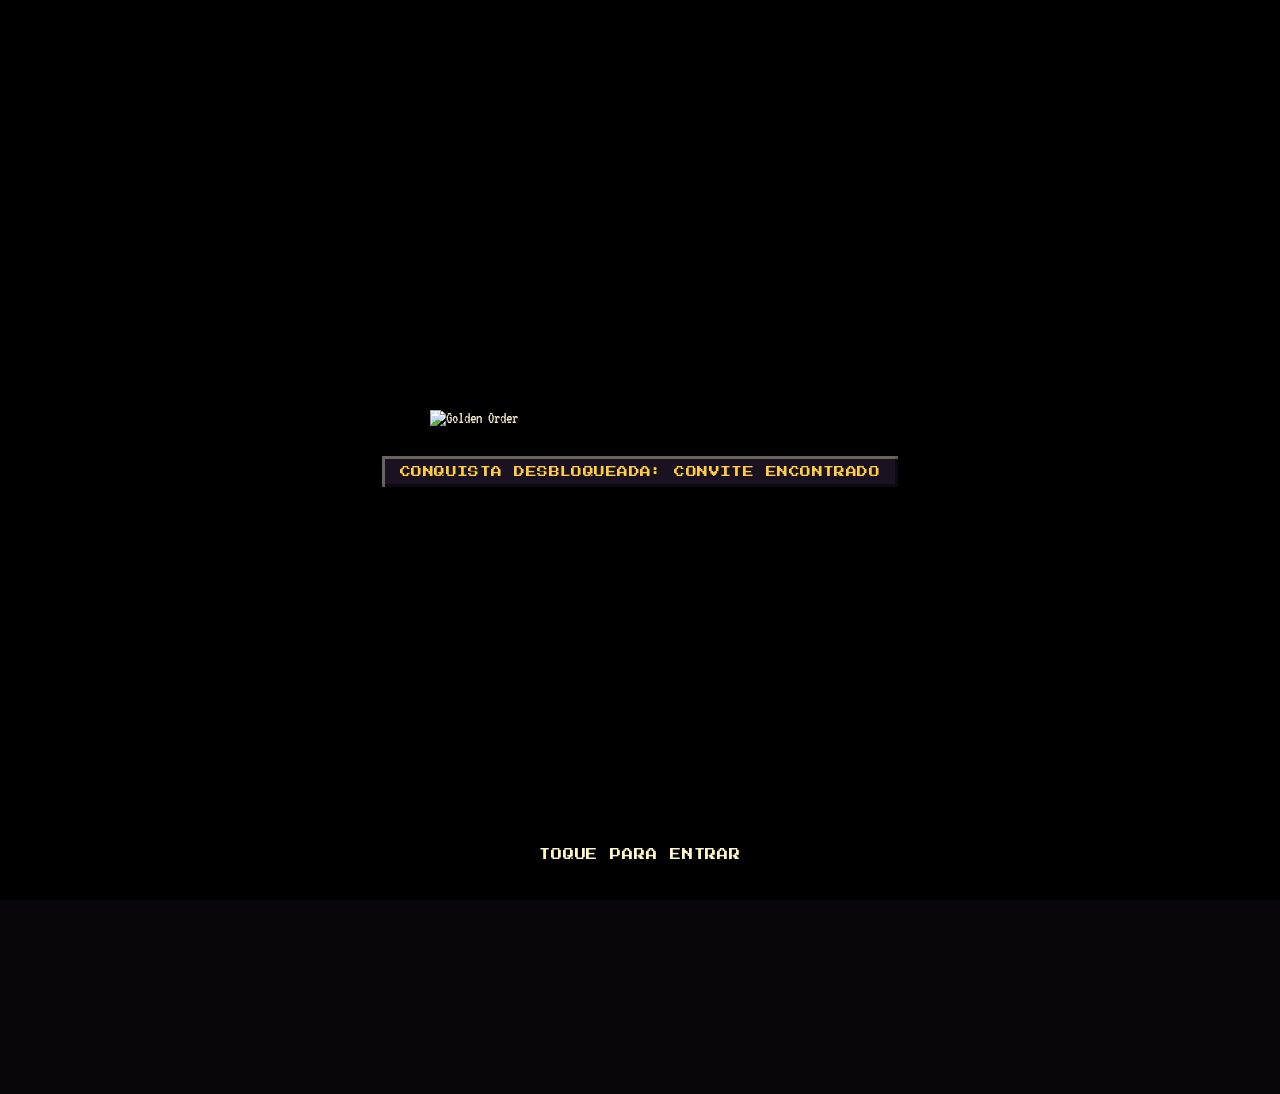
==== index.html @ d1ebb462 "Add files via upload" ====
<!DOCTYPE html>
<html lang="pt-BR">
<head>
<meta charset="UTF-8">
<meta name="viewport" content="width=device-width, initial-scale=1.0">
<title>Golden Order — Convite</title>
<meta name="theme-color" content="#e8a413">

<link rel="icon" type="image/x-icon" href="favicon.ico">
<link rel="icon" type="image/png" sizes="32x32" href="favicon-32x32.png">
<link rel="icon" type="image/png" sizes="16x16" href="favicon-16x16.png">
<link rel="apple-touch-icon" sizes="180x180" href="apple-touch-icon.png">

<!-- ============================================================
     PRÉVIA AO COMPARTILHAR O LINK (Open Graph / Discord / Twitter):
     og:image e og:url PRECISAM ser URLs absolutas (https://...) do
     site já publicado — o Discord busca essas tags direto no seu
     servidor, então a prévia com imagem só funciona depois que o
     site estiver no ar. Troque "SUA_URL_AQUI" pela URL real quando
     publicar (ex.: https://seu-usuario.github.io/golden-order/).
     ============================================================ -->
<meta property="og:type" content="website">
<meta property="og:title" content="Golden Order — Convite Oficial">
<meta property="og:description" content="Um clã de Minecraft. Um convite para poucos.">
<meta property="og:image" content="SUA_URL_AQUI/assets/og-image.png">
<meta property="og:url" content="SUA_URL_AQUI/">
<meta name="twitter:card" content="summary_large_image">
<meta name="twitter:title" content="Golden Order — Convite Oficial">
<meta name="twitter:description" content="Um clã de Minecraft. Um convite para poucos.">
<meta name="twitter:image" content="SUA_URL_AQUI/assets/og-image.png">

<link rel="preconnect" href="https://fonts.googleapis.com">
<link rel="preconnect" href="https://fonts.gstatic.com" crossorigin>
<link href="https://fonts.googleapis.com/css2?family=Press+Start+2P&family=VT323&display=swap" rel="stylesheet">
<link rel="stylesheet" href="style.css">
</head>
<body>

<!-- ============================================================
     LOGO: a logo oficial da Golden Order enviada pelo usuário já
     está embutida abaixo (formato PNG, fundo transparente) como
     base64. Para trocar por uma nova versão, basta substituir o
     conteúdo do atributo src das duas tags <img class="...logo...">
     (uma na tela de entrada #intro, outra no cabeçalho principal).
     ============================================================ -->

<div class="bg-fixed"></div>
<div id="particles"></div>
<div class="vignette"></div>
<div class="scanlines"></div>

<!-- Intro animation -->
<div id="intro" tabindex="0" role="button" aria-label="Toque para entrar">
  <img class="intro-logo" src="assets/logo.png" alt="Golden Order">
  <div class="toast pixel-font">CONQUISTA DESBLOQUEADA: CONVITE ENCONTRADO</div>
  <div class="intro-hint">Toque para entrar</div>
</div>

<main id="main">
  <img class="logo-main" src="assets/logo.png" alt="Golden Order">
  <p class="kicker">Inspirado em Elden Ring, construído em blocos</p>

  <!-- Status do servidor: definido manualmente em script.js (procure
       por SERVER_STATUS) — sem nenhuma consulta externa -->
  <div class="server-status" id="serverStatus">
    <span class="status-dot" id="statusDot"></span>
    <span id="statusText">Servidor online</span>
  </div>

  <div class="rule"><span class="blk"></span><span class="diamond"></span><span class="blk"></span></div>

  <div class="panels">
    <div class="panel">
      <div class="ticket">
        <div class="ticket-top">
          <span class="ticket-label">Convite Oficial</span>
          <span class="ticket-serial">Nº 001-GO</span>
        </div>
        <h2>A GOLDEN ORDER<br>QUER VOCÊ</h2>
        <p class="teaser">Um clã de Minecraft. Um convite para poucos.</p>

        <div class="perf-row">
          <hr class="perf">
        </div>

        <button class="ticket-toggle" id="ticketToggle" aria-expanded="false" aria-controls="ticketExpand">
          <span class="toggle-text">Ver o convite completo</span>
          <span class="chevron">▼</span>
        </button>

        <div class="ticket-expand-wrap" id="ticketExpand">
          <div class="ticket-expand-inner">
            <p>
              Aqui o foco é construir, explorar e jogar em grupo com gente de confiança. Se você
              valoriza comunidade séria tanto quanto um bom estoque de ouro, este é o seu convite.
            </p>
            <div class="ticket-meta">
              <div>ADMITE<b>1 ALIADO(A)</b></div>
              <div>PORTÃO<b>DISCORD</b></div>
              <div>VALIDADE<b>ENQUANTO ATIVO NO GRUPO</b></div>
            </div>
            <div class="req-chips">
              <span class="req-chip">Java ou Bedrock</span>
              <span class="req-chip">13+ anos</span>
              <span class="req-chip">Ativo no Discord</span>
              <span class="req-chip">Respeito sempre</span>
            </div>
          </div>
        </div>
      </div>
    </div>

    <div class="panel">
      <div class="ticket rules-ticket">
        <div class="ticket-top">
          <span class="ticket-label">Regras Oficiais</span>
          <span class="ticket-serial">Nº 002-GO</span>
        </div>
        <h2>ANTES DE ENTRAR</h2>
        <p class="teaser">Poucas regras, mas inegociáveis.</p>

        <div class="perf-row">
          <hr class="perf">
        </div>

        <button class="ticket-toggle" id="rulesToggle" aria-expanded="false" aria-controls="rulesExpand">
          <span class="toggle-text">Ver as regras</span>
          <span class="chevron">▼</span>
        </button>

        <div class="ticket-expand-wrap" id="rulesExpand">
          <div class="ticket-expand-inner">
            <ol class="rules-list">
              <li>Respeito acima de tudo — sem discurso de ódio, assédio ou toxicidade.</li>
              <li>Nada de grief, roubo ou trapaça contra outros membros.</li>
              <li>Avise no Discord se for ficar ausente por um bom tempo.</li>
              <li>Proibido hacks, clientes modificados ou exploits.</li>
              <li>Idade mínima de 13 anos.</li>
              <li>Ajude quem está começando — todo mundo já foi novato.</li>
            </ol>
          </div>
        </div>
      </div>
    </div>
  </div>

  <div class="cta-wrap">
    <a class="cta" id="ctaBtn" href="questionario.html">Quero Entrar na Ordem</a>
    <!-- Troque o href abaixo pelo link de convite real do seu servidor
         do Discord (Configurações do Servidor > Convites) -->
    <a class="cta cta-secondary" href="https://discord.gg/SEU_CONVITE_AQUI" target="_blank" rel="noopener noreferrer">Entrar no Discord</a>
    <span class="cta-note">Um breve formulário decide sua entrada no grupo</span>
  </div>

  <section class="gallery">
    <p class="kicker">Construções da Ordem</p>
    <!-- Cada .gallery-tile é um placeholder. Pra usar uma imagem real,
         troque o conteúdo do botão por <img src="assets/builds/nome.jpg" alt="...">
         e defina data-full="assets/builds/nome.jpg" (usado pelo lightbox). -->
    <div class="gallery-grid" id="galleryGrid">
      <button class="gallery-tile" type="button" data-full="">
        <span>+ Adicionar print</span>
      </button>
      <button class="gallery-tile" type="button" data-full="">
        <span>+ Adicionar print</span>
      </button>
      <button class="gallery-tile" type="button" data-full="">
        <span>+ Adicionar print</span>
      </button>
      <button class="gallery-tile" type="button" data-full="">
        <span>+ Adicionar print</span>
      </button>
      <button class="gallery-tile" type="button" data-full="">
        <span>+ Adicionar print</span>
      </button>
      <button class="gallery-tile" type="button" data-full="">
        <span>+ Adicionar print</span>
      </button>
    </div>
  </section>

  <footer>Golden Order · Comunidade de Minecraft<br>Construída sobre confiança e ouro</footer>
</main>

<!-- Lightbox: usado pra ampliar os prints da galeria -->
<div id="lightbox-overlay" class="lightbox-overlay">
  <div class="lightbox-box">
    <button class="lightbox-close" id="lightboxClose" type="button" aria-label="Fechar">✕</button>
    <div class="lightbox-content" id="lightboxContent"></div>
  </div>
</div>

<script src="script.js"></script>

</body>
</html>
---- style.css ----
:root{
    --gold-1:#fff6c9;
    --gold-2:#ffcf3f;
    --gold-3:#e8a413;
    --gold-4:#a5670b;
    --gold-5:#5c3a06;
    --bg-0:#08060a;
    --bg-1:#100b14;
    --bg-2:#1a1220;
    --ink:#f1e6c8;
    --ink-dim:#8b7f6a;
    --px:4px; /* base pixel unit for bevels/notches */
  }

  *{box-sizing:border-box;}
  html,body{
    margin:0;
    padding:0;
    background:var(--bg-0);
    color:var(--ink);
    font-family:'VT323', monospace;
    overflow-x:hidden;
    width:100%;
    min-height:100%;
    image-rendering:pixelated;
    -webkit-font-smoothing:none;
  }
  img{ image-rendering:pixelated; }

  .pixel-font{ font-family:'Press Start 2P', monospace; }

  /* ---------- background atmosphere ---------- */
  .bg-fixed{
    position:fixed;
    inset:0;
    z-index:0;
    background:
      radial-gradient(ellipse at 50% 10%, rgba(232,164,19,0.14) 0%, rgba(0,0,0,0) 55%),
      radial-gradient(ellipse at 50% 100%, rgba(232,164,19,0.10) 0%, rgba(0,0,0,0) 60%),
      linear-gradient(180deg, var(--bg-0) 0%, var(--bg-1) 45%, var(--bg-0) 100%);
    pointer-events:none;
  }
  .bg-fixed::before{
    content:'';
    position:absolute;
    inset:0;
    background-image:
      linear-gradient(rgba(232,164,19,0.06) 2px, transparent 2px),
      linear-gradient(90deg, rgba(232,164,19,0.06) 2px, transparent 2px);
    background-size:32px 32px;
    mask-image:radial-gradient(ellipse at 50% 35%, black 0%, transparent 75%);
  }
  /* CRT scanlines (no blend-mode: avoids forcing a full-screen
     repaint of every layer beneath it on each animation frame,
     which is what was making the intro feel sluggish) */
  .scanlines{
    position:fixed;
    inset:0;
    z-index:3;
    pointer-events:none;
    background:repeating-linear-gradient(
      180deg,
      rgba(0,0,0,0.22) 0px,
      rgba(0,0,0,0.22) 1px,
      transparent 2px,
      transparent 4px
    );
    opacity:0.35;
  }
  .vignette{
    position:fixed;
    inset:0;
    z-index:1;
    pointer-events:none;
    box-shadow: inset 0 0 20vw rgba(0,0,0,0.9);
  }

  #particles{
    position:fixed;
    inset:0;
    z-index:1;
    pointer-events:none;
    overflow:hidden;
  }
  .ember{
    position:absolute;
    bottom:-5%;
    background:var(--gold-2);
    box-shadow:0 0 0 1px rgba(232,164,19,0.5);
    opacity:0;
    animation-name:rise;
    animation-timing-function:linear; /* was steps(8): made every ember visibly teleport instead of float, which read as lag */
    animation-iteration-count:infinite;
    will-change:transform, opacity;
  }
  @keyframes rise{
    0%{ transform:translateY(0) translateX(0); opacity:0; }
    8%{ opacity:0.95; }
    50%{ transform:translateY(-50vh) translateX(var(--drift,10px)); opacity:0.8;}
    92%{ opacity:0.15; }
    100%{ transform:translateY(-105vh) translateX(calc(var(--drift,10px) * 2)); opacity:0; }
  }

  /* ---------- pixel notch panel shape ---------- */
  .notched{
    clip-path: polygon(
      0 var(--px), var(--px) var(--px), var(--px) 0,
      calc(100% - var(--px)) 0, calc(100% - var(--px)) var(--px), 100% var(--px),
      100% calc(100% - var(--px)), calc(100% - var(--px)) calc(100% - var(--px)), calc(100% - var(--px)) 100%,
      var(--px) 100%, var(--px) calc(100% - var(--px)), 0 calc(100% - var(--px))
    );
  }

  /* ---------- intro overlay ---------- */
  #intro{
    position:fixed;
    inset:0;
    z-index:50;
    display:flex;
    flex-direction:column;
    align-items:center;
    justify-content:center;
    background:#000;
    cursor:pointer;
    /* smooth ease instead of steps(): a stepped fade on a full-screen
       overlay looks like the page freezing then jumping, not a fade */
    transition:opacity 0.35s ease, visibility 0.35s ease;
  }
  #intro.hide{
    opacity:0;
    visibility:hidden;
    pointer-events:none;
  }
  #intro .intro-logo{
    width:min(78vw, 420px);
    opacity:0;
    animation:pixelPop 0.55s steps(5,end) forwards;
    animation-delay:0.1s;
    filter:drop-shadow(0 0 0 #000) drop-shadow(4px 4px 0 rgba(0,0,0,0.6));
  }
  @keyframes pixelPop{
    0%{ opacity:0; transform:scale(0.3); filter:brightness(3) contrast(1.5); }
    50%{ opacity:1; transform:scale(1.12); filter:brightness(1.6); }
    75%{ transform:scale(0.94); }
    100%{ opacity:1; transform:scale(1); filter:brightness(1); }
  }

  .toast{
    margin-top:26px;
    padding:10px 18px;
    background:var(--bg-2);
    border:var(--px) solid #000;
    box-shadow:
      inset 3px 3px 0 0 rgba(255,246,201,0.35),
      inset -3px -3px 0 0 rgba(0,0,0,0.5);
    font-size:0.68rem;
    letter-spacing:0.04em;
    color:var(--gold-2);
    opacity:0;
    transform:translateY(-16px);
    animation:toastIn 0.3s ease forwards;
    animation-delay:0.7s;
  }
  @keyframes toastIn{
    to{ opacity:1; transform:translateY(0); }
  }

  .intro-hint{
    position:absolute;
    bottom:40px;
    font-family:'Press Start 2P', monospace;
    font-size:0.7rem;
    letter-spacing:0.08em;
    color:var(--gold-1);
    text-transform:uppercase;
    opacity:0;
    animation:blinkHint 1s steps(1) infinite, hintAppear 0.1s linear forwards;
    animation-delay:1.15s, 1.15s;
  }
  @keyframes hintAppear{ to{ opacity:1; } }
  @keyframes blinkHint{
    0%,100%{ visibility:visible; }
    50%{ visibility:hidden; }
  }

  /* ---------- main content ---------- */
  #main{
    position:relative;
    z-index:2;
    min-height:100vh;
    display:flex;
    flex-direction:column;
    align-items:center;
    justify-content:center;
    padding:8vh 5vw 10vh;
    text-align:center;
    opacity:0;
  }
  #main.reveal{
    animation:fadeUp 0.45s ease forwards;
  }
  @keyframes fadeUp{ to{ opacity:1; } }

  .logo-main{
    width:min(88vw, 460px);
    margin-bottom:8px;
    animation:float 3s ease-in-out infinite;
    filter:drop-shadow(0 6px 0 rgba(0,0,0,0.5));
  }
  @keyframes float{
    0%,100%{ transform:translateY(0); }
    50%{ transform:translateY(-8px); }
  }

  .kicker{
    font-family:'Press Start 2P', monospace;
    font-size:0.6rem;
    letter-spacing:0.25em;
    text-transform:uppercase;
    color:var(--gold-3);
    margin:6px 0 28px;
  }

  .rule{
    display:flex;
    align-items:center;
    gap:10px;
    margin:0 0 30px;
    width:min(320px, 70vw);
  }
  .rule .blk{
    flex:1;
    height:4px;
    background:repeating-linear-gradient(90deg, var(--gold-4) 0 6px, transparent 6px 10px);
  }
  .rule .diamond{
    width:10px; height:10px;
    background:var(--gold-2);
    transform:rotate(45deg);
    box-shadow:0 0 0 2px #000;
  }

  /* ---------- golden ticket / quest panel ---------- */
  .ticket{
    position:relative;
    width:min(480px, 92vw);
    background:var(--bg-2);
    border:var(--px) solid #000;
    padding:30px 26px 24px;
    text-align:left;
    box-shadow:
      inset 4px 4px 0 0 rgba(255,246,201,0.18),
      inset -4px -4px 0 0 rgba(0,0,0,0.55),
      8px 8px 0 0 rgba(0,0,0,0.7);
  }

  .ticket-top{
    display:flex;
    align-items:center;
    justify-content:space-between;
    margin-bottom:14px;
    flex-wrap:wrap;
    gap:8px;
  }
  .ticket-label{
    font-family:'Press Start 2P', monospace;
    font-size:0.55rem;
    letter-spacing:0.08em;
    text-transform:uppercase;
    color:var(--gold-2);
    background:var(--gold-5);
    padding:5px 8px;
    border:2px solid #000;
  }
  .ticket-serial{
    font-family:'Press Start 2P', monospace;
    font-size:0.5rem;
    letter-spacing:0.05em;
    color:var(--ink-dim);
  }

  .ticket h2{
    font-family:'Press Start 2P', monospace;
    font-size:0.95rem;
    line-height:1.6;
    letter-spacing:0.02em;
    color:var(--gold-1);
    margin:0 0 12px;
  }

  .ticket p{
    font-size:1.4rem;
    line-height:1.45;
    color:var(--ink);
    margin:0 0 18px;
  }

  .teaser{
    margin:0 !important;
    color:var(--gold-3) !important;
    font-style:italic;
  }

  /* perforated seam with punch-hole notches, like a real ticket stub */
  .perf-row{
    position:relative;
    margin:20px -26px;
    padding:0 26px;
  }
  .perf-row::before, .perf-row::after{
    content:'';
    position:absolute;
    top:50%;
    width:22px;
    height:22px;
    border-radius:50%;
    background:var(--bg-0);
    box-shadow:0 0 0 3px #000, 0 0 0 4px var(--gold-4) inset;
    transform:translateY(-50%);
  }
  .perf-row::before{ left:-11px; }
  .perf-row::after{ right:-11px; }
  .perf{
    border:none;
    border-top:3px dashed var(--gold-4);
    margin:0;
    opacity:0.6;
  }

  /* expand/collapse toggle ("pull tab") */
  .ticket-toggle{
    display:flex;
    align-items:center;
    justify-content:center;
    gap:10px;
    width:100%;
    padding:11px 10px;
    background:var(--bg-1);
    border:3px solid #000;
    color:var(--gold-2);
    font-family:'Press Start 2P', monospace;
    font-size:0.55rem;
    letter-spacing:0.04em;
    text-transform:uppercase;
    cursor:pointer;
    box-shadow:
      inset 2px 2px 0 0 rgba(255,246,201,0.15),
      inset -2px -2px 0 0 rgba(0,0,0,0.5);
    transition:color 0.15s ease, background 0.15s ease;
  }
  .ticket-toggle:hover{ color:var(--gold-1); background:#211830; }
  .ticket-toggle .chevron{
    display:inline-block;
    transition:transform 0.25s ease;
  }
  .ticket-toggle[aria-expanded="true"] .chevron{ transform:rotate(180deg); }

  /* smooth height animation without JS measuring (grid-rows trick) */
  .ticket-expand-wrap{
    display:grid;
    grid-template-rows:0fr;
    transition:grid-template-rows 0.4s ease;
  }
  .ticket-expand-wrap.open{ grid-template-rows:1fr; }
  .ticket-expand-inner{
    overflow:hidden;
    min-height:0;
  }
  .ticket-expand-inner > p{
    margin:20px 0 18px;
  }

  .ticket-meta{
    display:flex;
    justify-content:space-between;
    gap:12px;
    flex-wrap:wrap;
    font-family:'Press Start 2P', monospace;
    font-size:0.5rem;
    letter-spacing:0.03em;
    text-transform:uppercase;
    color:var(--ink-dim);
  }
  .ticket-meta b{
    display:block;
    color:var(--gold-2);
    font-size:0.6rem;
    letter-spacing:0.02em;
    margin-top:6px;
    line-height:1.5;
  }

  /* ---------- CTA ---------- */
  .cta-wrap{
    margin-top:36px;
    display:flex;
    flex-direction:column;
    align-items:center;
    gap:16px;
  }

  .cta{
    display:inline-block;
    font-family:'Press Start 2P', monospace;
    font-size:0.75rem;
    letter-spacing:0.03em;
    text-transform:uppercase;
    text-decoration:none;
    color:#241704;
    background:linear-gradient(180deg, var(--gold-1) 0%, var(--gold-2) 45%, var(--gold-3) 100%);
    border:4px solid #000;
    padding:16px 30px;
    cursor:pointer;
    position:relative;
    box-shadow:
      inset 3px 3px 0 0 rgba(255,255,255,0.55),
      inset -4px -4px 0 0 rgba(0,0,0,0.35),
      6px 6px 0 0 rgba(0,0,0,0.7);
    transition:transform 0.08s steps(1), box-shadow 0.08s steps(1);
  }
  .cta:hover{
    transform:translate(2px,2px);
    box-shadow:
      inset -3px -3px 0 0 rgba(255,255,255,0.35),
      inset 4px 4px 0 0 rgba(0,0,0,0.35),
      4px 4px 0 0 rgba(0,0,0,0.7);
  }
  .cta:active{
    transform:translate(6px,6px);
    box-shadow:
      inset -3px -3px 0 0 rgba(255,255,255,0.35),
      inset 4px 4px 0 0 rgba(0,0,0,0.45),
      0 0 0 0 rgba(0,0,0,0.7);
  }

  .cta-note{
    font-size:1.1rem;
    color:var(--ink-dim);
    letter-spacing:0.02em;
  }

  footer{
    margin-top:52px;
    font-family:'Press Start 2P', monospace;
    font-size:0.5rem;
    letter-spacing:0.06em;
    text-transform:uppercase;
    color:var(--gold-5);
    line-height:1.8;
  }

  /* ---------- modal (placeholder for future questionnaire) ---------- */
  #modal-overlay{
    position:fixed;
    inset:0;
    z-index:100;
    background:rgba(5,4,3,0.85);
    display:flex;
    align-items:center;
    justify-content:center;
    opacity:0;
    pointer-events:none;
    transition:opacity 0.2s ease;
    padding:24px;
  }
  #modal-overlay.show{ opacity:1; pointer-events:auto; }
  .modal-box{
    width:min(420px, 100%);
    background:var(--bg-2);
    border:4px solid #000;
    box-shadow:
      inset 4px 4px 0 0 rgba(255,246,201,0.18),
      inset -4px -4px 0 0 rgba(0,0,0,0.55),
      8px 8px 0 0 rgba(0,0,0,0.7);
    padding:30px 26px;
    text-align:center;
    transform:translateY(10px);
    transition:transform 0.2s ease;
  }
  #modal-overlay.show .modal-box{ transform:translateY(0); }
  .modal-box h3{
    font-family:'Press Start 2P', monospace;
    color:var(--gold-2);
    letter-spacing:0.02em;
    margin:0 0 16px;
    font-size:0.85rem;
    line-height:1.7;
  }
  .modal-box p{
    font-size:1.3rem;
    color:var(--ink);
    line-height:1.5;
    margin:0 0 22px;
  }
  .modal-box button{
    font-family:'Press Start 2P', monospace;
    font-size:0.6rem;
    letter-spacing:0.04em;
    text-transform:uppercase;
    color:var(--gold-2);
    background:var(--bg-1);
    border:3px solid #000;
    padding:10px 20px;
    cursor:pointer;
    box-shadow:
      inset 2px 2px 0 0 rgba(255,246,201,0.2),
      inset -2px -2px 0 0 rgba(0,0,0,0.5);
  }
  .modal-box button:hover{
    color:var(--gold-1);
  }

  /* ---------- requirement chips ---------- */
  .req-chips{
    display:flex;
    flex-wrap:wrap;
    gap:8px;
    margin-top:16px;
  }
  .req-chip{
    font-family:'Press Start 2P', monospace;
    font-size:0.46rem;
    letter-spacing:0.03em;
    text-transform:uppercase;
    color:var(--ink-dim);
    background:var(--bg-1);
    border:2px solid var(--gold-5);
    padding:6px 8px;
    line-height:1.4;
  }

  /* ---------- secondary CTA (Discord) ---------- */
  .cta-secondary{
    background:var(--bg-1);
    color:var(--gold-2);
    box-shadow:
      inset 2px 2px 0 0 rgba(255,246,201,0.12),
      inset -2px -2px 0 0 rgba(0,0,0,0.5),
      6px 6px 0 0 rgba(0,0,0,0.7);
  }
  .cta-secondary:hover{ color:var(--gold-1); }

  /* ---------- server status pill ---------- */
  .server-status{
    display:inline-flex;
    align-items:center;
    gap:9px;
    margin:2px 0 22px;
    padding:8px 14px;
    background:var(--bg-1);
    border:2px solid var(--gold-5);
    font-size:1rem;
    color:var(--ink-dim);
  }
  .status-dot{
    width:10px;
    height:10px;
    border-radius:50%;
    background:var(--ink-dim);
    box-shadow:0 0 0 2px #000;
    flex-shrink:0;
  }
  .status-dot.online{
    background:#5ee06c;
    box-shadow:0 0 0 2px #000, 0 0 8px 1px rgba(94,224,108,0.7);
    animation:statusPulse 1.6s ease-in-out infinite;
  }
  .status-dot.offline{
    background:#e8746c;
    box-shadow:0 0 0 2px #000, 0 0 6px 1px rgba(232,116,108,0.5);
  }
  @keyframes statusPulse{
    0%,100%{ opacity:1; }
    50%{ opacity:0.45; }
  }

  /* ---------- two-column layout (invite + rules side by side on
     wide screens, so the extra horizontal space actually gets used
     instead of leaving big empty margins on either side) ---------- */
  .panels{
    display:flex;
    flex-direction:column;
    align-items:center;
    gap:26px;
    width:100%;
    max-width:1100px;
  }
  .panel{
    width:100%;
    display:flex;
    flex-direction:column;
    align-items:center;
  }
  .panel .ticket{ width:100%; max-width:520px; }
  @media (min-width:900px){
    .panels{
      flex-direction:row;
      align-items:flex-start;
      justify-content:center;
      gap:36px;
    }
    .panel{ flex:1 1 0; }
  }

  /* ---------- rules list ---------- */
  .rules-list{
    margin:20px 0 0;
    padding-left:1.4em;
    color:var(--ink);
    font-size:1.25rem;
    line-height:1.6;
  }
  .rules-list li{ margin-bottom:10px; }
  .rules-list li::marker{
    color:var(--gold-3);
    font-family:'Press Start 2P', monospace;
    font-size:0.7rem;
  }

  /* ---------- build gallery ---------- */
  .gallery{
    width:min(1100px, 94vw);
    margin-top:48px;
    text-align:center;
  }
  .gallery-grid{
    display:grid;
    /* auto-fill em vez de um número fixo de colunas: em telas largas
       encaixa mais ladrilhos por linha automaticamente, sem precisar
       de mais breakpoints manuais */
    grid-template-columns:repeat(auto-fill, minmax(150px, 1fr));
    gap:14px;
    margin-top:8px;
  }
  .gallery-tile{
    aspect-ratio:4/3;
    background:var(--bg-1);
    border:3px dashed var(--gold-5);
    color:var(--ink-dim);
    font-family:'Press Start 2P', monospace;
    font-size:0.5rem;
    letter-spacing:0.02em;
    text-transform:uppercase;
    display:flex;
    align-items:center;
    justify-content:center;
    text-align:center;
    padding:10px;
    cursor:pointer;
    transition:border-color 0.15s ease, color 0.15s ease;
  }
  .gallery-tile:hover{
    border-color:var(--gold-3);
    color:var(--gold-2);
  }
  .gallery-tile img{
    width:100%;
    height:100%;
    object-fit:cover;
    display:block;
  }

  /* ---------- lightbox ---------- */
  .lightbox-overlay{
    position:fixed;
    inset:0;
    z-index:100;
    background:rgba(5,4,3,0.9);
    display:flex;
    align-items:center;
    justify-content:center;
    opacity:0;
    pointer-events:none;
    transition:opacity 0.2s ease;
    padding:24px;
  }
  .lightbox-overlay.show{ opacity:1; pointer-events:auto; }
  .lightbox-box{
    position:relative;
    max-width:min(900px, 94vw);
    max-height:88vh;
  }
  .lightbox-content img{
    display:block;
    max-width:100%;
    max-height:88vh;
    object-fit:contain;
    border:4px solid #000;
    box-shadow:8px 8px 0 0 rgba(0,0,0,0.7);
  }
  .lightbox-placeholder{
    width:min(560px, 90vw);
    aspect-ratio:4/3;
    background:var(--bg-2);
    border:3px dashed var(--gold-5);
    color:var(--ink-dim);
    font-size:1.1rem;
    display:flex;
    align-items:center;
    justify-content:center;
    text-align:center;
    padding:24px;
  }
  .lightbox-close{
    position:absolute;
    top:-16px;
    right:-16px;
    width:34px;
    height:34px;
    background:var(--gold-2);
    color:#241704;
    border:3px solid #000;
    font-family:'Press Start 2P', monospace;
    font-size:0.65rem;
    cursor:pointer;
    box-shadow:3px 3px 0 0 rgba(0,0,0,0.7);
  }

  @media (max-width:480px){
    .ticket{ padding:24px 18px 20px; }
    .ticket-meta{ flex-direction:column; gap:12px; }
    .cta{ font-size:0.65rem; padding:14px 20px; }
    /* .gallery-grid não precisa de override aqui: o auto-fill já
       encolhe pra 2 colunas sozinho em telas estreitas */
  }

  /* ---------- prefers-reduced-motion ---------- */
  @media (prefers-reduced-motion: reduce){
    #particles{ display:none; }
    .logo-main{ animation:none; }
    .status-dot.online{ animation:none; }
    #intro .intro-logo{ animation:none; opacity:1; transform:none; filter:none; }
    .toast{ animation:none; opacity:1; transform:none; }
    .intro-hint{ animation:none; opacity:1; }
    *, *::before, *::after{
      animation-duration:0.01ms !important;
      animation-iteration-count:1 !important;
      transition-duration:0.01ms !important;
      scroll-behavior:auto !important;
    }
  }
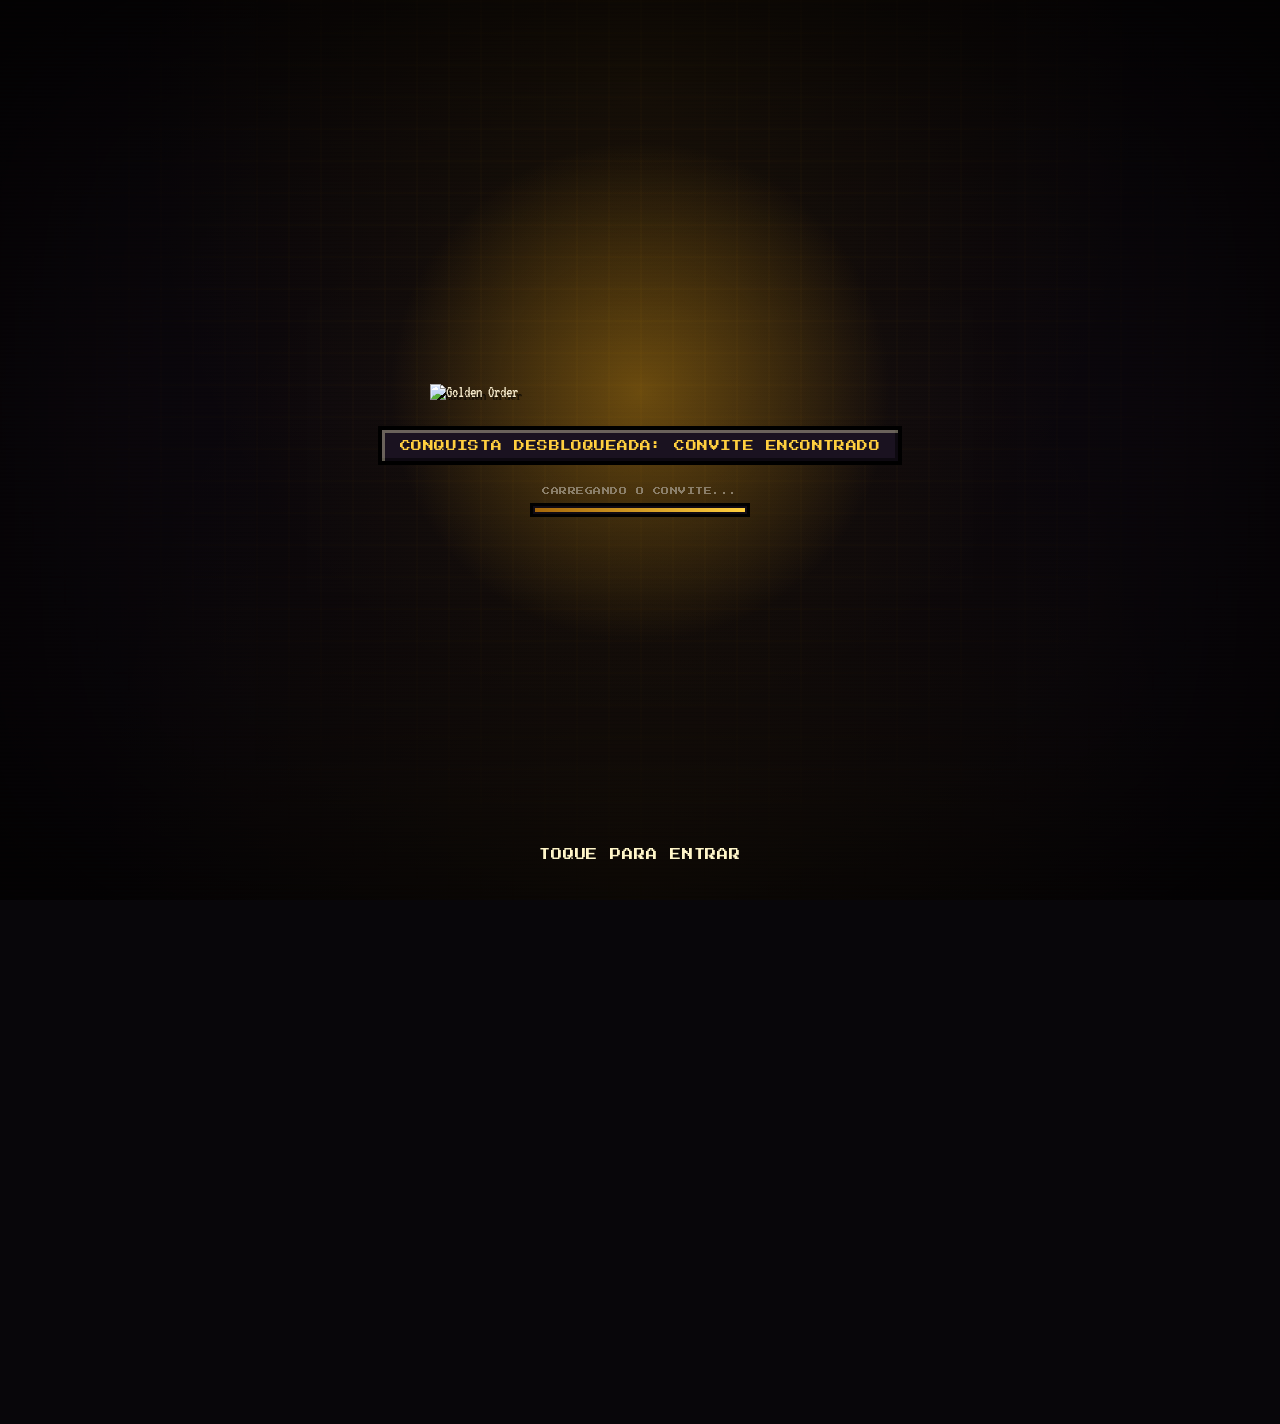
==== commit b1dbb089: "Add files via upload" ====
--- a/index.html
+++ b/index.html
@@ -4,6 +4,7 @@
 <meta charset="UTF-8">
 <meta name="viewport" content="width=device-width, initial-scale=1.0">
 <title>Golden Order — Convite</title>
+<meta name="description" content="A Golden Order é um clã de Minecraft inspirado em Elden Ring. Um convite exclusivo, para poucos escolhidos a dedo.">
 <meta name="theme-color" content="#e8a413">
 
 <link rel="icon" type="image/x-icon" href="favicon.ico">
@@ -51,8 +52,19 @@
 
 <!-- Intro animation -->
 <div id="intro" tabindex="0" role="button" aria-label="Toque para entrar">
-  <img class="intro-logo" src="assets/logo.png" alt="Golden Order">
+  <div class="intro-logo-wrap">
+    <div class="intro-glow"></div>
+    <img class="intro-logo" src="assets/logo.png" alt="Golden Order">
+  </div>
   <div class="toast pixel-font">CONQUISTA DESBLOQUEADA: CONVITE ENCONTRADO</div>
+
+  <div class="intro-loading" aria-hidden="true">
+    <span class="intro-loading-label">Carregando o convite...</span>
+    <div class="intro-loading-track">
+      <div class="intro-loading-bar"></div>
+    </div>
+  </div>
+
   <div class="intro-hint">Toque para entrar</div>
 </div>
 
@@ -72,10 +84,14 @@
   <div class="panels">
     <div class="panel">
       <div class="ticket">
+        <span class="wax-seal" id="inviteSeal" aria-hidden="true">G</span>
         <div class="ticket-top">
           <span class="ticket-label">Convite Oficial</span>
           <span class="ticket-serial">Nº 001-GO</span>
         </div>
+        <!-- Personalização: abra o link com ?para=Nome (ex.: index.html?para=Fulano)
+             pra mostrar o nome de quem recebeu o convite aqui embaixo -->
+        <p class="ticket-recipient" id="ticketRecipient" hidden></p>
         <h2>A GOLDEN ORDER<br>QUER VOCÊ</h2>
         <p class="teaser">Um clã de Minecraft. Um convite para poucos.</p>
 
@@ -112,6 +128,7 @@
 
     <div class="panel">
       <div class="ticket rules-ticket">
+        <span class="wax-seal" id="rulesSeal" aria-hidden="true">G</span>
         <div class="ticket-top">
           <span class="ticket-label">Regras Oficiais</span>
           <span class="ticket-serial">Nº 002-GO</span>
@@ -144,51 +161,57 @@
     </div>
   </div>
 
-  <div class="cta-wrap">
+  <div class="cta-wrap scroll-reveal">
     <a class="cta" id="ctaBtn" href="questionario.html">Quero Entrar na Ordem</a>
     <!-- Troque o href abaixo pelo link de convite real do seu servidor
          do Discord (Configurações do Servidor > Convites) -->
     <a class="cta cta-secondary" href="https://discord.gg/SEU_CONVITE_AQUI" target="_blank" rel="noopener noreferrer">Entrar no Discord</a>
-    <span class="cta-note">Um breve formulário decide sua entrada no grupo</span>
-  </div>
-
-  <section class="gallery">
-    <p class="kicker">Construções da Ordem</p>
-    <!-- Cada .gallery-tile é um placeholder. Pra usar uma imagem real,
-         troque o conteúdo do botão por <img src="assets/builds/nome.jpg" alt="...">
-         e defina data-full="assets/builds/nome.jpg" (usado pelo lightbox). -->
-    <div class="gallery-grid" id="galleryGrid">
-      <button class="gallery-tile" type="button" data-full="">
-        <span>+ Adicionar print</span>
-      </button>
-      <button class="gallery-tile" type="button" data-full="">
-        <span>+ Adicionar print</span>
-      </button>
-      <button class="gallery-tile" type="button" data-full="">
-        <span>+ Adicionar print</span>
-      </button>
-      <button class="gallery-tile" type="button" data-full="">
-        <span>+ Adicionar print</span>
-      </button>
-      <button class="gallery-tile" type="button" data-full="">
-        <span>+ Adicionar print</span>
-      </button>
-      <button class="gallery-tile" type="button" data-full="">
-        <span>+ Adicionar print</span>
-      </button>
+    <span class="cta-note">Responda ao convite abaixo para confirmar sua entrada</span>
+  </div>
+
+  <div class="rule"><span class="blk"></span><span class="diamond"></span><span class="blk"></span></div>
+
+  <!-- Quem Somos: troque nome/cargo/avatar pelos dados reais dos
+       fundadores e staff do clã. O avatar hoje é só a inicial do nome;
+       pra usar uma foto/skin, troque o <span> por <img class="team-avatar" src="..."> -->
+  <section class="team scroll-reveal">
+    <p class="kicker">Quem Somos</p>
+    <div class="team-grid">
+      <div class="team-card">
+        <span class="team-avatar">F</span>
+        <p class="team-name">Nome do Fundador</p>
+        <p class="team-role">Fundador</p>
+      </div>
+      <div class="team-card">
+        <span class="team-avatar">C</span>
+        <p class="team-name">Nome do Co-fundador</p>
+        <p class="team-role">Co-fundador</p>
+      </div>
+      <div class="team-card">
+        <span class="team-avatar">M</span>
+        <p class="team-name">Nome do Moderador</p>
+        <p class="team-role">Moderador</p>
+      </div>
     </div>
   </section>
+
+  <!-- Árvore de membros: página separada (membros.html) com todo mundo
+       do clã em formato de árvore genealógica -->
+  <section class="tree-cta scroll-reveal">
+    <p class="kicker">A Ordem Completa</p>
+    <p class="tree-cta-text">Veja a estrutura completa da Golden Order, da fundação até quem acabou de entrar.</p>
+    <a class="cta cta-secondary" href="membros.html">Ver Árvore de Membros</a>
+  </section>
+
+  <div class="rule"><span class="blk"></span><span class="diamond"></span><span class="blk"></span></div>
 
   <footer>Golden Order · Comunidade de Minecraft<br>Construída sobre confiança e ouro</footer>
 </main>
 
-<!-- Lightbox: usado pra ampliar os prints da galeria -->
-<div id="lightbox-overlay" class="lightbox-overlay">
-  <div class="lightbox-box">
-    <button class="lightbox-close" id="lightboxClose" type="button" aria-label="Fechar">✕</button>
-    <div class="lightbox-content" id="lightboxContent"></div>
-  </div>
-</div>
+<!-- CTA flutuante: aparece só depois que o CTA original sai da tela
+     (ver IntersectionObserver em script.js), pra quem rolar a página
+     inteira não perder o botão de entrada de vista -->
+<a class="cta floating-cta" id="floatingCta" href="questionario.html">Quero Entrar</a>
 
 <script src="script.js"></script>
 
--- a/style.css
+++ b/style.css
@@ -27,7 +27,35 @@
   }
   img{ image-rendering:pixelated; }
 
+  /* ---------- foco visível (navegação por teclado) ---------- */
+  /* :focus-visible só acende pra quem navega com Tab/teclado — no
+     clique de mouse fica limpo, então isso não interfere no visual
+     normal, só ajuda quem depende do teclado a saber onde está. */
+  a:focus-visible,
+  button:focus-visible,
+  input:focus-visible,
+  select:focus-visible,
+  textarea:focus-visible,
+  summary:focus-visible,
+  [tabindex]:focus-visible{
+    outline:3px solid var(--gold-2);
+    outline-offset:3px;
+  }
+
   .pixel-font{ font-family:'Press Start 2P', monospace; }
+
+  /* ---------- revelar ao rolar a página ---------- */
+  /* classe utilitária: começa invisível/deslocada e um IntersectionObserver
+     em script.js adiciona .in-view quando o elemento entra na tela */
+  .scroll-reveal{
+    opacity:0;
+    transform:translateY(24px);
+    transition:opacity 0.6s ease, transform 0.6s ease;
+  }
+  .scroll-reveal.in-view{
+    opacity:1;
+    transform:translateY(0);
+  }
 
   /* ---------- background atmosphere ---------- */
   .bg-fixed{
@@ -120,7 +148,10 @@
     flex-direction:column;
     align-items:center;
     justify-content:center;
-    background:#000;
+    /* era um preto sólido que escondia a grade/partículas/brilho do
+       resto do site — assim elas continuam visíveis por trás, a tela
+       de entrada deixa de ser um vazio parado */
+    background:rgba(5,4,3,0.4);
     cursor:pointer;
     /* smooth ease instead of steps(): a stepped fade on a full-screen
        overlay looks like the page freezing then jumping, not a fade */
@@ -131,18 +162,41 @@
     visibility:hidden;
     pointer-events:none;
   }
+
+  .intro-logo-wrap{
+    position:relative;
+    display:flex;
+    align-items:center;
+    justify-content:center;
+  }
+  .intro-glow{
+    position:absolute;
+    width:min(70vw, 520px);
+    aspect-ratio:1;
+    border-radius:50%;
+    background:radial-gradient(circle, rgba(232,164,19,0.4) 0%, rgba(232,164,19,0) 68%);
+    animation:glowPulse 2.6s ease-in-out infinite;
+    pointer-events:none;
+  }
+  @keyframes glowPulse{
+    0%,100%{ opacity:0.55; transform:scale(0.92); }
+    50%{ opacity:1; transform:scale(1.08); }
+  }
+
   #intro .intro-logo{
+    position:relative;
     width:min(78vw, 420px);
-    opacity:0;
-    animation:pixelPop 0.55s steps(5,end) forwards;
-    animation-delay:0.1s;
-    filter:drop-shadow(0 0 0 #000) drop-shadow(4px 4px 0 rgba(0,0,0,0.6));
-  }
-  @keyframes pixelPop{
-    0%{ opacity:0; transform:scale(0.3); filter:brightness(3) contrast(1.5); }
-    50%{ opacity:1; transform:scale(1.12); filter:brightness(1.6); }
-    75%{ transform:scale(0.94); }
-    100%{ opacity:1; transform:scale(1); filter:brightness(1); }
+    clip-path:inset(0 100% 0 0);
+    animation:buildReveal 0.9s steps(10,end) forwards;
+    animation-delay:0.15s;
+    filter:drop-shadow(4px 4px 0 rgba(0,0,0,0.6));
+  }
+  /* revela a logo em blocos, da esquerda pra direita, tipo blocos
+     sendo colocados — em vez de um flash instantâneo */
+  @keyframes buildReveal{
+    0%{ clip-path:inset(0 100% 0 0); filter:brightness(2.2) drop-shadow(4px 4px 0 rgba(0,0,0,0.6)); }
+    75%{ clip-path:inset(0 0% 0 0); filter:brightness(1.5) drop-shadow(4px 4px 0 rgba(0,0,0,0.6)); }
+    100%{ clip-path:inset(0 0% 0 0); filter:brightness(1) drop-shadow(4px 4px 0 rgba(0,0,0,0.6)); }
   }
 
   .toast{
@@ -159,11 +213,46 @@
     opacity:0;
     transform:translateY(-16px);
     animation:toastIn 0.3s ease forwards;
-    animation-delay:0.7s;
+    animation-delay:0.9s;
   }
   @keyframes toastIn{
     to{ opacity:1; transform:translateY(0); }
   }
+
+  /* barra de "carregando", puramente decorativa — o clique pra entrar
+     funciona a qualquer momento, não é preciso esperar ela terminar */
+  .intro-loading{
+    display:flex;
+    flex-direction:column;
+    align-items:center;
+    gap:8px;
+    margin-top:22px;
+    opacity:0;
+    animation:toastIn 0.3s ease forwards;
+    animation-delay:1.15s;
+  }
+  .intro-loading-label{
+    font-family:'Press Start 2P', monospace;
+    font-size:0.5rem;
+    letter-spacing:0.06em;
+    text-transform:uppercase;
+    color:var(--ink-dim);
+  }
+  .intro-loading-track{
+    width:min(220px, 55vw);
+    height:14px;
+    background:var(--bg-1);
+    border:3px solid #000;
+    padding:2px;
+  }
+  .intro-loading-bar{
+    height:100%;
+    width:0%;
+    background:linear-gradient(90deg, var(--gold-4), var(--gold-2));
+    animation:loadBar 1.1s steps(12,end) forwards;
+    animation-delay:1.3s;
+  }
+  @keyframes loadBar{ to{ width:100%; } }
 
   .intro-hint{
     position:absolute;
@@ -175,7 +264,7 @@
     text-transform:uppercase;
     opacity:0;
     animation:blinkHint 1s steps(1) infinite, hintAppear 0.1s linear forwards;
-    animation-delay:1.15s, 1.15s;
+    animation-delay:2.45s, 2.45s;
   }
   @keyframes hintAppear{ to{ opacity:1; } }
   @keyframes blinkHint{
@@ -244,7 +333,11 @@
   .ticket{
     position:relative;
     width:min(480px, 92vw);
-    background:var(--bg-2);
+    /* leve textura granulada por cima da cor sólida, pra parecer papel/
+       metal escovado em vez de um retângulo liso */
+    background:
+      repeating-linear-gradient(135deg, rgba(255,255,255,0.025) 0px, rgba(255,255,255,0.025) 1px, transparent 1px, transparent 6px),
+      var(--bg-2);
     border:var(--px) solid #000;
     padding:30px 26px 24px;
     text-align:left;
@@ -253,6 +346,57 @@
       inset -4px -4px 0 0 rgba(0,0,0,0.55),
       8px 8px 0 0 rgba(0,0,0,0.7);
   }
+
+  /* selo de cera no topo do bilhete — "quebra" (com uma rachadura e
+     leve encolhida) quando o bilhete é expandido, e volta ao normal
+     quando fecha (ver wireExpandable em script.js) */
+  .wax-seal{
+    position:absolute;
+    top:-18px;
+    left:50%;
+    transform:translateX(-50%) rotate(-4deg);
+    width:42px;
+    height:42px;
+    border-radius:50%;
+    display:flex;
+    align-items:center;
+    justify-content:center;
+    background:radial-gradient(circle at 35% 30%, var(--gold-1), var(--gold-3) 55%, var(--gold-5) 100%);
+    border:3px solid #000;
+    font-family:'Press Start 2P', monospace;
+    font-size:0.65rem;
+    color:#241704;
+    box-shadow:2px 2px 0 0 rgba(0,0,0,0.6);
+    z-index:2;
+    pointer-events:none;
+    transition:transform 0.3s ease;
+  }
+  .wax-seal::after{
+    content:'';
+    position:absolute;
+    inset:0;
+    border-radius:50%;
+    background:linear-gradient(115deg, transparent 46%, rgba(0,0,0,0.6) 49%, rgba(0,0,0,0.6) 51%, transparent 54%);
+    opacity:0;
+    transition:opacity 0.3s ease;
+  }
+  .wax-seal.cracked{ transform:translateX(-50%) rotate(-4deg) scale(0.9); }
+  .wax-seal.cracked::after{ opacity:1; }
+
+  /* nome de quem recebeu o convite, só aparece com ?para=Nome na URL */
+  .ticket-recipient{
+    display:inline-block;
+    font-family:'Press Start 2P', monospace;
+    font-size:0.5rem;
+    letter-spacing:0.03em;
+    text-transform:uppercase;
+    color:var(--gold-1);
+    background:var(--gold-5);
+    border:2px dashed var(--gold-3);
+    padding:6px 10px;
+    margin:0 0 16px;
+  }
+  .ticket-recipient[hidden]{ display:none; }
 
   .ticket-top{
     display:flex;
@@ -329,6 +473,8 @@
 
   /* expand/collapse toggle ("pull tab") */
   .ticket-toggle{
+    position:relative;
+    overflow:hidden;
     display:flex;
     align-items:center;
     justify-content:center;
@@ -412,12 +558,27 @@
     padding:16px 30px;
     cursor:pointer;
     position:relative;
+    overflow:hidden;
     box-shadow:
       inset 3px 3px 0 0 rgba(255,255,255,0.55),
       inset -4px -4px 0 0 rgba(0,0,0,0.35),
       6px 6px 0 0 rgba(0,0,0,0.7);
     transition:transform 0.08s steps(1), box-shadow 0.08s steps(1);
   }
+  /* brilho que desliza pelo botão no hover, tipo item raro de jogo */
+  .cta::before, .ticket-toggle::before{
+    content:'';
+    position:absolute;
+    top:0;
+    left:-60%;
+    width:35%;
+    height:100%;
+    background:linear-gradient(115deg, transparent 0%, rgba(255,255,255,0.5) 50%, transparent 100%);
+    transform:skewX(-20deg);
+    transition:left 0.5s ease;
+    pointer-events:none;
+  }
+  .cta:hover::before, .ticket-toggle:hover::before{ left:130%; }
   .cta:hover{
     transform:translate(2px,2px);
     box-shadow:
@@ -617,111 +778,95 @@
     font-size:0.7rem;
   }
 
-  /* ---------- build gallery ---------- */
-  .gallery{
+  /* ---------- chamada pra árvore de membros ---------- */
+  .tree-cta{
+    width:min(700px, 94vw);
+    margin-top:48px;
+    text-align:center;
+  }
+  .tree-cta-text{
+    margin:8px auto 20px;
+    max-width:520px;
+    font-size:1.15rem;
+    line-height:1.5;
+    color:var(--ink-dim);
+  }
+
+  /* ---------- quem somos ---------- */
+  .team{
     width:min(1100px, 94vw);
     margin-top:48px;
     text-align:center;
   }
-  .gallery-grid{
+  .team-grid{
     display:grid;
-    /* auto-fill em vez de um número fixo de colunas: em telas largas
-       encaixa mais ladrilhos por linha automaticamente, sem precisar
-       de mais breakpoints manuais */
-    grid-template-columns:repeat(auto-fill, minmax(150px, 1fr));
-    gap:14px;
+    grid-template-columns:repeat(auto-fit, minmax(180px, 1fr));
+    gap:16px;
     margin-top:8px;
   }
-  .gallery-tile{
-    aspect-ratio:4/3;
+  .team-card{
+    display:flex;
+    flex-direction:column;
+    align-items:center;
+    gap:10px;
+    padding:24px 16px;
     background:var(--bg-1);
-    border:3px dashed var(--gold-5);
-    color:var(--ink-dim);
+    border:3px solid #000;
+    box-shadow:
+      inset 2px 2px 0 0 rgba(255,246,201,0.12),
+      inset -2px -2px 0 0 rgba(0,0,0,0.5);
+  }
+  .team-avatar{
+    width:56px;
+    height:56px;
+    display:flex;
+    align-items:center;
+    justify-content:center;
+    background:linear-gradient(180deg, var(--gold-2), var(--gold-4));
+    color:#241704;
+    font-family:'Press Start 2P', monospace;
+    font-size:1.1rem;
+    border:3px solid #000;
+  }
+  .team-avatar img{ width:100%; height:100%; object-fit:cover; }
+  .team-name{
+    margin:0;
+    font-size:1.15rem;
+    color:var(--ink);
+  }
+  .team-role{
+    margin:0;
     font-family:'Press Start 2P', monospace;
     font-size:0.5rem;
-    letter-spacing:0.02em;
-    text-transform:uppercase;
-    display:flex;
-    align-items:center;
-    justify-content:center;
-    text-align:center;
-    padding:10px;
-    cursor:pointer;
-    transition:border-color 0.15s ease, color 0.15s ease;
-  }
-  .gallery-tile:hover{
-    border-color:var(--gold-3);
-    color:var(--gold-2);
-  }
-  .gallery-tile img{
-    width:100%;
-    height:100%;
-    object-fit:cover;
-    display:block;
-  }
-
-  /* ---------- lightbox ---------- */
-  .lightbox-overlay{
+    letter-spacing:0.05em;
+    text-transform:uppercase;
+    color:var(--gold-3);
+  }
+
+  /* ---------- cta flutuante ---------- */
+  .floating-cta{
     position:fixed;
-    inset:0;
-    z-index:100;
-    background:rgba(5,4,3,0.9);
-    display:flex;
-    align-items:center;
-    justify-content:center;
-    opacity:0;
-    pointer-events:none;
-    transition:opacity 0.2s ease;
-    padding:24px;
-  }
-  .lightbox-overlay.show{ opacity:1; pointer-events:auto; }
-  .lightbox-box{
-    position:relative;
-    max-width:min(900px, 94vw);
-    max-height:88vh;
-  }
-  .lightbox-content img{
-    display:block;
-    max-width:100%;
-    max-height:88vh;
-    object-fit:contain;
-    border:4px solid #000;
-    box-shadow:8px 8px 0 0 rgba(0,0,0,0.7);
-  }
-  .lightbox-placeholder{
-    width:min(560px, 90vw);
-    aspect-ratio:4/3;
-    background:var(--bg-2);
-    border:3px dashed var(--gold-5);
-    color:var(--ink-dim);
-    font-size:1.1rem;
-    display:flex;
-    align-items:center;
-    justify-content:center;
-    text-align:center;
-    padding:24px;
-  }
-  .lightbox-close{
-    position:absolute;
-    top:-16px;
-    right:-16px;
-    width:34px;
-    height:34px;
-    background:var(--gold-2);
-    color:#241704;
-    border:3px solid #000;
-    font-family:'Press Start 2P', monospace;
+    right:20px;
+    bottom:20px;
+    z-index:40;
+    padding:12px 20px;
     font-size:0.65rem;
-    cursor:pointer;
-    box-shadow:3px 3px 0 0 rgba(0,0,0,0.7);
+    opacity:0;
+    transform:translateY(14px);
+    pointer-events:none;
+    transition:opacity 0.25s ease, transform 0.25s ease;
+  }
+  .floating-cta.show{
+    opacity:1;
+    transform:translateY(0);
+    pointer-events:auto;
   }
 
   @media (max-width:480px){
     .ticket{ padding:24px 18px 20px; }
     .ticket-meta{ flex-direction:column; gap:12px; }
     .cta{ font-size:0.65rem; padding:14px 20px; }
-    /* .gallery-grid não precisa de override aqui: o auto-fill já
-       encolhe pra 2 colunas sozinho em telas estreitas */
+    .floating-cta{ right:14px; bottom:14px; padding:10px 16px; font-size:0.58rem; }
   }
 
   /* ---------- prefers-reduced-motion ---------- */
@@ -729,9 +874,13 @@
     #particles{ display:none; }
     .logo-main{ animation:none; }
     .status-dot.online{ animation:none; }
-    #intro .intro-logo{ animation:none; opacity:1; transform:none; filter:none; }
+    #intro .intro-logo{ animation:none; opacity:1; clip-path:none; transform:none; filter:none; }
+    .intro-glow{ animation:none; opacity:0.7; transform:none; }
     .toast{ animation:none; opacity:1; transform:none; }
+    .intro-loading{ animation:none; opacity:1; }
+    .intro-loading-bar{ animation:none; width:100%; }
     .intro-hint{ animation:none; opacity:1; }
+    .scroll-reveal{ opacity:1 !important; transform:none !important; }
     *, *::before, *::after{
       animation-duration:0.01ms !important;
       animation-iteration-count:1 !important;
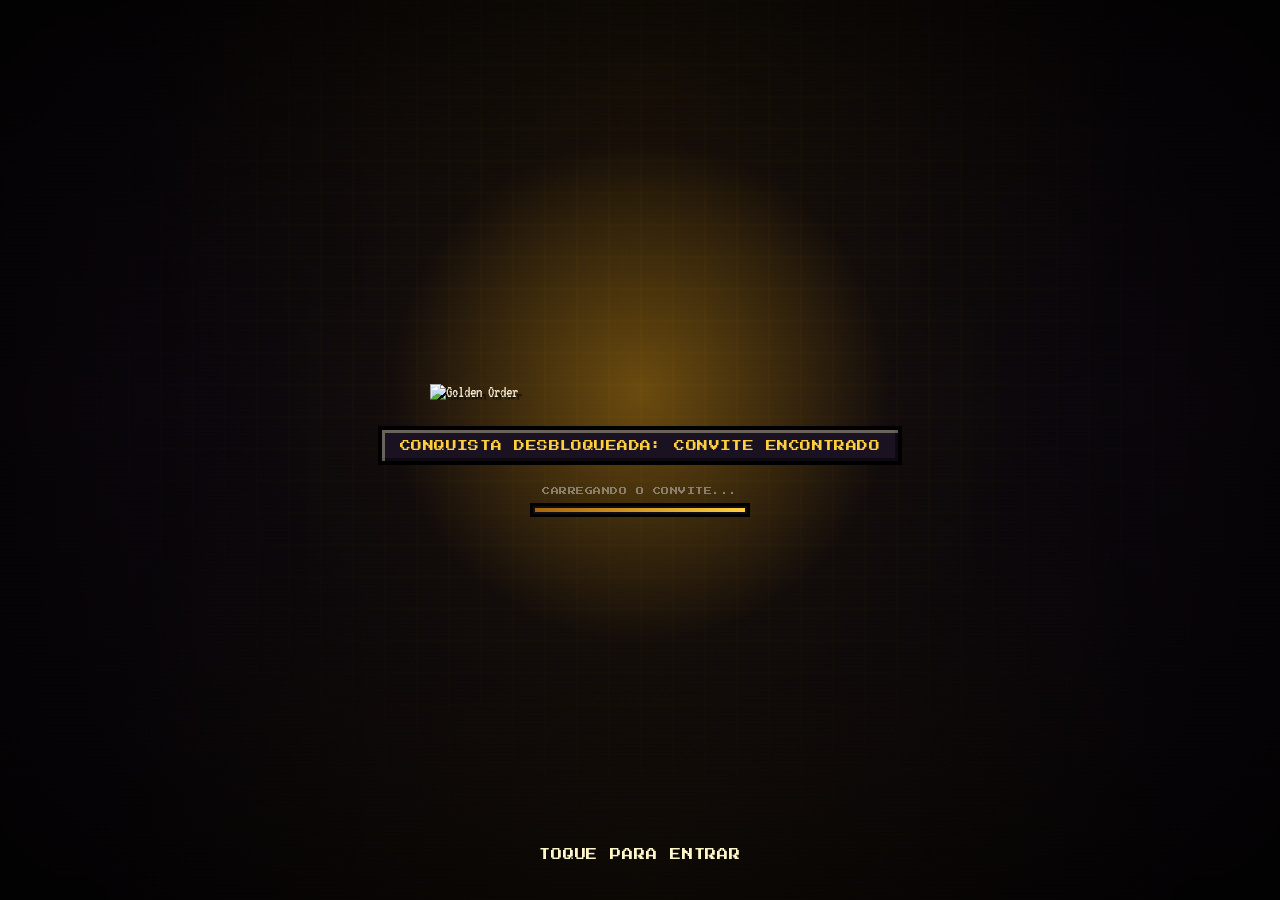
==== commit 21a46378: "Add files via upload" ====
--- a/index.html
+++ b/index.html
@@ -6,6 +6,9 @@
 <title>Golden Order — Convite</title>
 <meta name="description" content="A Golden Order é um clã de Minecraft inspirado em Elden Ring. Um convite exclusivo, para poucos escolhidos a dedo.">
 <meta name="theme-color" content="#e8a413">
+<!-- noindex: esse link não é pra ser encontrado por busca nem
+     divulgado publicamente, só enviado direto pra quem foi convidado -->
+<meta name="robots" content="noindex">
 
 <link rel="icon" type="image/x-icon" href="favicon.ico">
 <link rel="icon" type="image/png" sizes="32x32" href="favicon-32x32.png">
@@ -72,146 +75,65 @@
   <img class="logo-main" src="assets/logo.png" alt="Golden Order">
   <p class="kicker">Inspirado em Elden Ring, construído em blocos</p>
 
-  <!-- Status do servidor: definido manualmente em script.js (procure
-       por SERVER_STATUS) — sem nenhuma consulta externa -->
-  <div class="server-status" id="serverStatus">
-    <span class="status-dot" id="statusDot"></span>
-    <span id="statusText">Servidor online</span>
-  </div>
-
-  <div class="rule"><span class="blk"></span><span class="diamond"></span><span class="blk"></span></div>
-
-  <div class="panels">
-    <div class="panel">
-      <div class="ticket">
-        <span class="wax-seal" id="inviteSeal" aria-hidden="true">G</span>
-        <div class="ticket-top">
-          <span class="ticket-label">Convite Oficial</span>
-          <span class="ticket-serial">Nº 001-GO</span>
-        </div>
-        <!-- Personalização: abra o link com ?para=Nome (ex.: index.html?para=Fulano)
-             pra mostrar o nome de quem recebeu o convite aqui embaixo -->
-        <p class="ticket-recipient" id="ticketRecipient" hidden></p>
-        <h2>A GOLDEN ORDER<br>QUER VOCÊ</h2>
-        <p class="teaser">Um clã de Minecraft. Um convite para poucos.</p>
-
-        <div class="perf-row">
-          <hr class="perf">
-        </div>
-
-        <button class="ticket-toggle" id="ticketToggle" aria-expanded="false" aria-controls="ticketExpand">
-          <span class="toggle-text">Ver o convite completo</span>
-          <span class="chevron">▼</span>
-        </button>
-
-        <div class="ticket-expand-wrap" id="ticketExpand">
-          <div class="ticket-expand-inner">
-            <p>
-              Aqui o foco é construir, explorar e jogar em grupo com gente de confiança. Se você
-              valoriza comunidade séria tanto quanto um bom estoque de ouro, este é o seu convite.
-            </p>
-            <div class="ticket-meta">
-              <div>ADMITE<b>1 ALIADO(A)</b></div>
-              <div>PORTÃO<b>DISCORD</b></div>
-              <div>VALIDADE<b>ENQUANTO ATIVO NO GRUPO</b></div>
-            </div>
-            <div class="req-chips">
-              <span class="req-chip">Java ou Bedrock</span>
-              <span class="req-chip">13+ anos</span>
-              <span class="req-chip">Ativo no Discord</span>
-              <span class="req-chip">Respeito sempre</span>
-            </div>
-          </div>
-        </div>
-      </div>
+  <!-- O convite chega fechado, e só revela a mensagem formal (com Mahou
+       como remetente + botões de aceitar/recusar) quando clicado — o
+       prompt some com um estouro de partículas (wireInviteCard() em
+       script.js) enquanto o texto surge aos poucos, como se a carta
+       estivesse sendo lida. O gatilho é um prompt no estilo "aperte
+       para continuar" de jogo retrô (mesma linguagem do "Toque para
+       entrar" da tela de entrada), não um objeto/ícone novo pra
+       decifrar. Personalização: abra o link com ?para=Nome (ex.:
+       index.html?para=Fulano) e o nome substitui "Você" no corpo da
+       mensagem — sem parâmetro, fica genérico e ainda funciona. -->
+  <div class="invite-card scroll-reveal">
+    <div class="seal-wrap" id="sealWrap">
+      <p class="invite-prompt">Uma mensagem da Golden Order aguarda por você.</p>
+      <button type="button" class="invite-open-btn" id="cardClosed" aria-expanded="false" aria-controls="cardReveal">
+        <span class="invite-open-bracket invite-open-bracket-l" aria-hidden="true">▸</span>
+        <span class="invite-open-label">Ler Convite</span>
+        <span class="invite-open-bracket invite-open-bracket-r" aria-hidden="true">◂</span>
+      </button>
     </div>
 
-    <div class="panel">
-      <div class="ticket rules-ticket">
-        <span class="wax-seal" id="rulesSeal" aria-hidden="true">G</span>
-        <div class="ticket-top">
-          <span class="ticket-label">Regras Oficiais</span>
-          <span class="ticket-serial">Nº 002-GO</span>
-        </div>
-        <h2>ANTES DE ENTRAR</h2>
-        <p class="teaser">Poucas regras, mas inegociáveis.</p>
-
-        <div class="perf-row">
-          <hr class="perf">
-        </div>
-
-        <button class="ticket-toggle" id="rulesToggle" aria-expanded="false" aria-controls="rulesExpand">
-          <span class="toggle-text">Ver as regras</span>
-          <span class="chevron">▼</span>
-        </button>
-
-        <div class="ticket-expand-wrap" id="rulesExpand">
-          <div class="ticket-expand-inner">
-            <ol class="rules-list">
-              <li>Respeito acima de tudo — sem discurso de ódio, assédio ou toxicidade.</li>
-              <li>Nada de grief, roubo ou trapaça contra outros membros.</li>
-              <li>Avise no Discord se for ficar ausente por um bom tempo.</li>
-              <li>Proibido hacks, clientes modificados ou exploits.</li>
-              <li>Idade mínima de 13 anos.</li>
-              <li>Ajude quem está começando — todo mundo já foi novato.</li>
-            </ol>
+    <div class="card-reveal" id="cardReveal">
+      <div class="card-reveal-inner">
+        <div class="card-open">
+          <p class="card-from-label">De</p>
+          <p class="card-sender">Mahou</p>
+          <p class="card-sender-role">Líder da Golden Order</p>
+          <div class="rule rule-sm"><span class="blk"></span><span class="diamond"></span><span class="blk"></span></div>
+          <p class="card-body"><span class="ticket-recipient" id="ticketRecipient">Você</span> foi convidado(a) a fazer parte da Golden Order — um clã de Minecraft inspirado em Elden Ring, formado por poucos, escolhidos a dedo.</p>
+          <p class="card-body card-question">Aceita entrar para a Ordem?</p>
+          <div class="card-actions">
+            <a class="invite-open-btn" href="questionario.html">
+              <span class="invite-open-bracket invite-open-bracket-l" aria-hidden="true">▸</span>
+              <span class="invite-open-label">Aceitar</span>
+              <span class="invite-open-bracket invite-open-bracket-r" aria-hidden="true">◂</span>
+            </a>
+            <a class="invite-open-btn" href="recusado.html">
+              <span class="invite-open-bracket invite-open-bracket-l" aria-hidden="true">▸</span>
+              <span class="invite-open-label">Recusar</span>
+              <span class="invite-open-bracket invite-open-bracket-r" aria-hidden="true">◂</span>
+            </a>
           </div>
         </div>
       </div>
     </div>
   </div>
 
-  <div class="cta-wrap scroll-reveal">
-    <a class="cta" id="ctaBtn" href="questionario.html">Quero Entrar na Ordem</a>
-    <!-- Troque o href abaixo pelo link de convite real do seu servidor
-         do Discord (Configurações do Servidor > Convites) -->
-    <a class="cta cta-secondary" href="https://discord.gg/SEU_CONVITE_AQUI" target="_blank" rel="noopener noreferrer">Entrar no Discord</a>
-    <span class="cta-note">Responda ao convite abaixo para confirmar sua entrada</span>
-  </div>
-
   <div class="rule"><span class="blk"></span><span class="diamond"></span><span class="blk"></span></div>
 
-  <!-- Quem Somos: troque nome/cargo/avatar pelos dados reais dos
-       fundadores e staff do clã. O avatar hoje é só a inicial do nome;
-       pra usar uma foto/skin, troque o <span> por <img class="team-avatar" src="..."> -->
-  <section class="team scroll-reveal">
-    <p class="kicker">Quem Somos</p>
-    <div class="team-grid">
-      <div class="team-card">
-        <span class="team-avatar">F</span>
-        <p class="team-name">Nome do Fundador</p>
-        <p class="team-role">Fundador</p>
-      </div>
-      <div class="team-card">
-        <span class="team-avatar">C</span>
-        <p class="team-name">Nome do Co-fundador</p>
-        <p class="team-role">Co-fundador</p>
-      </div>
-      <div class="team-card">
-        <span class="team-avatar">M</span>
-        <p class="team-name">Nome do Moderador</p>
-        <p class="team-role">Moderador</p>
-      </div>
+  <footer>
+    <!-- Status do servidor: definido manualmente em script.js (procure
+         por SERVER_STATUS) — sem nenhuma consulta externa. Vive no
+         rodapé agora, discreto, pra não interromper o clima do convite. -->
+    <div class="server-status" id="serverStatus">
+      <span class="status-dot" id="statusDot"></span>
+      <span id="statusText">Servidor online</span>
     </div>
-  </section>
-
-  <!-- Árvore de membros: página separada (membros.html) com todo mundo
-       do clã em formato de árvore genealógica -->
-  <section class="tree-cta scroll-reveal">
-    <p class="kicker">A Ordem Completa</p>
-    <p class="tree-cta-text">Veja a estrutura completa da Golden Order, da fundação até quem acabou de entrar.</p>
-    <a class="cta cta-secondary" href="membros.html">Ver Árvore de Membros</a>
-  </section>
-
-  <div class="rule"><span class="blk"></span><span class="diamond"></span><span class="blk"></span></div>
-
-  <footer>Golden Order · Comunidade de Minecraft<br>Construída sobre confiança e ouro</footer>
+    <p class="footer-tagline">Golden Order · Feito para um, não para todos</p>
+  </footer>
 </main>
-
-<!-- CTA flutuante: aparece só depois que o CTA original sai da tela
-     (ver IntersectionObserver em script.js), pra quem rolar a página
-     inteira não perder o botão de entrada de vista -->
-<a class="cta floating-cta" id="floatingCta" href="questionario.html">Quero Entrar</a>
 
 <script src="script.js"></script>
 
--- a/style.css
+++ b/style.css
@@ -347,204 +347,271 @@
       8px 8px 0 0 rgba(0,0,0,0.7);
   }
 
-  /* selo de cera no topo do bilhete — "quebra" (com uma rachadura e
-     leve encolhida) quando o bilhete é expandido, e volta ao normal
-     quando fecha (ver wireExpandable em script.js) */
-  .wax-seal{
-    position:absolute;
-    top:-18px;
-    left:50%;
-    transform:translateX(-50%) rotate(-4deg);
-    width:42px;
-    height:42px;
-    border-radius:50%;
-    display:flex;
+  /* ---------- convite: um convite fechado que revela a mensagem ao clicar ----------
+     Estado fechado: só uma linha de texto + o mesmo botão .cta usado
+     no resto do site (nada de ícone/símbolo novo pra decifrar). Estado
+     aberto: mensagem formal (Mahou como remetente + corpo + aceitar/
+     recusar), revelada com grid-template-rows 0fr -> 1fr e cada linha
+     surgindo com um leve atraso (nth-child) — o botão estoura em
+     partículas (wireInviteCard() em script.js) enquanto o texto some. */
+  .invite-card{
+    position:relative;
+    width:100%;
+    max-width:560px;
+    margin-bottom:34px;
+    display:flex;
+    flex-direction:column;
+    align-items:center;
+  }
+
+  .seal-wrap{
+    display:flex;
+    flex-direction:column;
+    align-items:center;
+    gap:22px;
+    padding-bottom:8px;
+    transition:opacity 0.3s ease, transform 0.3s ease;
+  }
+  .seal-wrap.is-open{
+    opacity:0;
+    transform:scale(0.85);
+    pointer-events:none;
+  }
+
+  .invite-prompt{
+    font-size:1.3rem;
+    color:var(--ink-dim);
+    margin:0;
+  }
+
+  /* gatilho pra abrir o convite: nada de objeto/ícone novo — é o mesmo
+     tipo de prompt "aperte para continuar" que já existe na tela de
+     entrada (#intro .intro-hint), com colchetes de seleção estilo menu
+     de jogo retrô. O texto pisca (reaproveita @keyframes blinkHint),
+     os colchetes se afastam no hover, e um flash rápido (.opening,
+     ligado em script.js) dá o feedback de clique antes de sumir.
+
+     Essa mesma classe (.invite-open-btn) é reaproveitada tal e qual nos
+     botões Aceitar/Recusar do convite e no de confirmar recusa — só o
+     texto muda, o visual é idêntico em todos, por pedido explícito
+     (nenhum botão deve parecer "mais importante" que o outro). */
+  .invite-open-btn{
+    display:inline-flex;
     align-items:center;
     justify-content:center;
-    background:radial-gradient(circle at 35% 30%, var(--gold-1), var(--gold-3) 55%, var(--gold-5) 100%);
-    border:3px solid #000;
-    font-family:'Press Start 2P', monospace;
-    font-size:0.65rem;
-    color:#241704;
-    box-shadow:2px 2px 0 0 rgba(0,0,0,0.6);
-    z-index:2;
-    pointer-events:none;
-    transition:transform 0.3s ease;
-  }
-  .wax-seal::after{
+    gap:12px;
+    background:transparent;
+    border:2px solid var(--gold-5);
+    padding:12px 18px;
+    cursor:pointer;
+    text-decoration:none;
+    font-family:'Press Start 2P', monospace;
+    box-shadow:
+      inset 2px 2px 0 0 rgba(255,246,201,0.08),
+      inset -2px -2px 0 0 rgba(0,0,0,0.5);
+    transition:transform 0.08s steps(1), box-shadow 0.08s steps(1), border-color 0.15s ease;
+  }
+  .invite-open-btn:hover{
+    border-color:var(--gold-3);
+  }
+  .invite-open-btn:active{
+    transform:translate(3px,3px);
+  }
+  .invite-open-btn:disabled{
+    opacity:0.6;
+    cursor:default;
+  }
+  .invite-open-label{
+    font-size:0.85rem;
+    letter-spacing:0.08em;
+    word-spacing:0.5em;
+    white-space:nowrap;
+    text-transform:uppercase;
+    color:var(--gold-2);
+    text-shadow:0 0 14px rgba(255,207,63,0.55);
+    animation:blinkHint 1.4s steps(1) infinite;
+  }
+  .invite-open-bracket{
+    font-size:1.2rem;
+    color:var(--gold-3);
+    transition:transform 0.15s ease;
+  }
+  /* !important em vez de "animation:none": isso força a visibilidade
+     sem interromper/reiniciar o relógio da animação por baixo — se ela
+     fosse reiniciada a cada hover, Aceitar e Recusar saíam de sincronia
+     (um piscando enquanto o outro fica sólido). Assim os dois piscam
+     sempre juntos, não importa o histórico de hover de cada um. */
+  .invite-open-btn:hover .invite-open-label{
+    visibility:visible !important;
+  }
+  .invite-open-btn:hover .invite-open-bracket-l{ transform:translateX(-6px); }
+  .invite-open-btn:hover .invite-open-bracket-r{ transform:translateX(6px); }
+
+  @keyframes openFlash{
+    0%{ transform:scale(1); filter:brightness(1); }
+    35%{ transform:scale(1.12); filter:brightness(1.8); }
+    100%{ transform:scale(1); filter:brightness(1); }
+  }
+  .invite-open-btn.opening{
+    animation:openFlash 0.3s ease-out;
+  }
+
+  /* estouro de partículas ao abrir, criado dinamicamente em script.js */
+  .seal-burst-particle{
+    position:fixed;
+    z-index:45;
+    width:6px;
+    height:6px;
+    background:var(--gold-2);
+    box-shadow:0 0 0 1px rgba(0,0,0,0.6);
+    pointer-events:none;
+    transform:translate(-50%,-50%);
+    animation:sealBurst 0.6s ease-out forwards;
+  }
+  @keyframes sealBurst{
+    0%{ transform:translate(-50%,-50%) translate(0,0) scale(1); opacity:1; }
+    100%{ transform:translate(-50%,-50%) translate(var(--tx), var(--ty)) scale(0.3); opacity:0; }
+  }
+
+  .card-reveal{
+    display:grid;
+    grid-template-rows:0fr;
+    width:100%;
+    transition:grid-template-rows 0.5s ease;
+  }
+  .card-reveal.open{
+    grid-template-rows:1fr;
+  }
+  .card-reveal-inner{
+    overflow:hidden;
+    min-height:0;
+  }
+
+  .card-open{
+    position:relative;
+    isolation:isolate;
+    display:flex;
+    flex-direction:column;
+    align-items:center;
+    padding-top:10px;
+    text-align:center;
+  }
+  /* marca d'água sutil da ave atrás do texto, pra dar profundidade sem
+     competir com a leitura — some de propósito por trás de tudo (z-index
+     negativo dentro do isolation:isolate acima) */
+  .card-open::before{
     content:'';
     position:absolute;
-    inset:0;
-    border-radius:50%;
-    background:linear-gradient(115deg, transparent 46%, rgba(0,0,0,0.6) 49%, rgba(0,0,0,0.6) 51%, transparent 54%);
-    opacity:0;
-    transition:opacity 0.3s ease;
-  }
-  .wax-seal.cracked{ transform:translateX(-50%) rotate(-4deg) scale(0.9); }
-  .wax-seal.cracked::after{ opacity:1; }
-
-  /* nome de quem recebeu o convite, só aparece com ?para=Nome na URL */
-  .ticket-recipient{
-    display:inline-block;
+    z-index:-1;
+    top:48%;
+    left:50%;
+    width:min(480px, 130vw);
+    height:min(480px, 130vw);
+    transform:translate(-50%,-50%);
+    background:url('assets/bird-icon.png') center/contain no-repeat;
+    opacity:0.05;
+    pointer-events:none;
+  }
+  /* cada linha do convite revelado surge com um pequeno atraso, em vez
+     de aparecer tudo de uma vez — reforça a sensação de "abrir uma carta" */
+  .card-open > *{
+    opacity:0;
+    transform:translateY(12px);
+    transition:opacity 0.45s ease, transform 0.45s ease;
+  }
+  .card-reveal.open .card-open > *{
+    opacity:1;
+    transform:translateY(0);
+  }
+  .card-open > *:nth-child(1){ transition-delay:0.05s; }
+  .card-open > *:nth-child(2){ transition-delay:0.13s; }
+  .card-open > *:nth-child(3){ transition-delay:0.21s; }
+  .card-open > *:nth-child(4){ transition-delay:0.29s; }
+  .card-open > *:nth-child(5){ transition-delay:0.37s; }
+  .card-open > *:nth-child(6){ transition-delay:0.45s; }
+  .card-open > *:nth-child(7){ transition-delay:0.53s; }
+
+  .card-from-label{
     font-family:'Press Start 2P', monospace;
     font-size:0.5rem;
-    letter-spacing:0.03em;
-    text-transform:uppercase;
-    color:var(--gold-1);
-    background:var(--gold-5);
-    border:2px dashed var(--gold-3);
-    padding:6px 10px;
-    margin:0 0 16px;
-  }
-  .ticket-recipient[hidden]{ display:none; }
-
-  .ticket-top{
-    display:flex;
-    align-items:center;
-    justify-content:space-between;
-    margin-bottom:14px;
-    flex-wrap:wrap;
-    gap:8px;
-  }
-  .ticket-label{
+    letter-spacing:0.15em;
+    text-transform:uppercase;
+    color:var(--gold-4);
+    margin:0 0 6px;
+  }
+  .card-sender{
+    font-family:'Press Start 2P', monospace;
+    font-size:1.4rem;
+    letter-spacing:0.04em;
+    margin:0 0 8px;
+    background:linear-gradient(180deg, var(--gold-1) 0%, var(--gold-2) 55%, var(--gold-3) 100%);
+    -webkit-background-clip:text;
+    background-clip:text;
+    color:transparent;
+    filter:drop-shadow(2px 2px 0 rgba(0,0,0,0.65));
+  }
+  .card-sender-role{
     font-family:'Press Start 2P', monospace;
     font-size:0.55rem;
     letter-spacing:0.08em;
     text-transform:uppercase;
-    color:var(--gold-2);
-    background:var(--gold-5);
-    padding:5px 8px;
-    border:2px solid #000;
-  }
-  .ticket-serial{
-    font-family:'Press Start 2P', monospace;
-    font-size:0.5rem;
-    letter-spacing:0.05em;
     color:var(--ink-dim);
-  }
-
-  .ticket h2{
-    font-family:'Press Start 2P', monospace;
-    font-size:0.95rem;
-    line-height:1.6;
-    letter-spacing:0.02em;
+    margin:0 0 22px;
+  }
+  .rule-sm{
+    width:min(160px, 40vw);
+    margin:0 0 24px;
+  }
+  .ticket-recipient{
     color:var(--gold-1);
-    margin:0 0 12px;
-  }
-
-  .ticket p{
-    font-size:1.4rem;
-    line-height:1.45;
+    border-bottom:2px dashed var(--gold-3);
+    padding:0 2px;
+  }
+  .card-body{
+    max-width:460px;
+    font-size:1.35rem;
+    line-height:1.55;
     color:var(--ink);
     margin:0 0 18px;
   }
-
-  .teaser{
-    margin:0 !important;
-    color:var(--gold-3) !important;
-    font-style:italic;
-  }
-
-  /* perforated seam with punch-hole notches, like a real ticket stub */
-  .perf-row{
-    position:relative;
-    margin:20px -26px;
-    padding:0 26px;
-  }
-  .perf-row::before, .perf-row::after{
-    content:'';
-    position:absolute;
-    top:50%;
-    width:22px;
-    height:22px;
-    border-radius:50%;
-    background:var(--bg-0);
-    box-shadow:0 0 0 3px #000, 0 0 0 4px var(--gold-4) inset;
-    transform:translateY(-50%);
-  }
-  .perf-row::before{ left:-11px; }
-  .perf-row::after{ right:-11px; }
-  .perf{
-    border:none;
-    border-top:3px dashed var(--gold-4);
-    margin:0;
-    opacity:0.6;
-  }
-
-  /* expand/collapse toggle ("pull tab") */
-  .ticket-toggle{
-    position:relative;
-    overflow:hidden;
-    display:flex;
-    align-items:center;
+  .card-question{
+    color:var(--gold-2);
+    font-size:1.3rem;
+    margin-bottom:26px;
+  }
+  .card-actions{
+    display:flex;
+    flex-wrap:wrap;
     justify-content:center;
-    gap:10px;
-    width:100%;
-    padding:11px 10px;
+    gap:16px;
+  }
+
+  .cta-outline{
+    display:inline-block;
+    font-family:'Press Start 2P', monospace;
+    font-size:0.75rem;
+    letter-spacing:0.03em;
+    text-transform:uppercase;
+    text-decoration:none;
+    color:var(--ink-dim);
     background:var(--bg-1);
-    border:3px solid #000;
-    color:var(--gold-2);
-    font-family:'Press Start 2P', monospace;
-    font-size:0.55rem;
-    letter-spacing:0.04em;
-    text-transform:uppercase;
+    border:4px solid var(--gold-5);
+    padding:16px 30px;
     cursor:pointer;
     box-shadow:
-      inset 2px 2px 0 0 rgba(255,246,201,0.15),
+      inset 2px 2px 0 0 rgba(255,246,201,0.08),
       inset -2px -2px 0 0 rgba(0,0,0,0.5);
-    transition:color 0.15s ease, background 0.15s ease;
-  }
-  .ticket-toggle:hover{ color:var(--gold-1); background:#211830; }
-  .ticket-toggle .chevron{
-    display:inline-block;
-    transition:transform 0.25s ease;
-  }
-  .ticket-toggle[aria-expanded="true"] .chevron{ transform:rotate(180deg); }
-
-  /* smooth height animation without JS measuring (grid-rows trick) */
-  .ticket-expand-wrap{
-    display:grid;
-    grid-template-rows:0fr;
-    transition:grid-template-rows 0.4s ease;
-  }
-  .ticket-expand-wrap.open{ grid-template-rows:1fr; }
-  .ticket-expand-inner{
-    overflow:hidden;
-    min-height:0;
-  }
-  .ticket-expand-inner > p{
-    margin:20px 0 18px;
-  }
-
-  .ticket-meta{
-    display:flex;
-    justify-content:space-between;
-    gap:12px;
-    flex-wrap:wrap;
-    font-family:'Press Start 2P', monospace;
-    font-size:0.5rem;
-    letter-spacing:0.03em;
-    text-transform:uppercase;
-    color:var(--ink-dim);
-  }
-  .ticket-meta b{
-    display:block;
+    transition:transform 0.08s steps(1), box-shadow 0.08s steps(1), border-color 0.15s ease, color 0.15s ease;
+  }
+  .cta-outline:hover{
+    border-color:var(--gold-3);
     color:var(--gold-2);
-    font-size:0.6rem;
-    letter-spacing:0.02em;
-    margin-top:6px;
-    line-height:1.5;
+  }
+  .cta-outline:active{
+    transform:translate(3px,3px);
   }
 
   /* ---------- CTA ---------- */
-  .cta-wrap{
-    margin-top:36px;
-    display:flex;
-    flex-direction:column;
-    align-items:center;
-    gap:16px;
-  }
-
   .cta{
     display:inline-block;
     font-family:'Press Start 2P', monospace;
@@ -566,7 +633,7 @@
     transition:transform 0.08s steps(1), box-shadow 0.08s steps(1);
   }
   /* brilho que desliza pelo botão no hover, tipo item raro de jogo */
-  .cta::before, .ticket-toggle::before{
+  .cta::before{
     content:'';
     position:absolute;
     top:0;
@@ -578,7 +645,7 @@
     transition:left 0.5s ease;
     pointer-events:none;
   }
-  .cta:hover::before, .ticket-toggle:hover::before{ left:130%; }
+  .cta:hover::before{ left:130%; }
   .cta:hover{
     transform:translate(2px,2px);
     box-shadow:
@@ -594,14 +661,12 @@
       0 0 0 0 rgba(0,0,0,0.7);
   }
 
-  .cta-note{
-    font-size:1.1rem;
-    color:var(--ink-dim);
-    letter-spacing:0.02em;
-  }
-
   footer{
-    margin-top:52px;
+    margin-top:40px;
+    display:flex;
+    flex-direction:column;
+    align-items:center;
+    gap:14px;
     font-family:'Press Start 2P', monospace;
     font-size:0.5rem;
     letter-spacing:0.06em;
@@ -609,6 +674,7 @@
     color:var(--gold-5);
     line-height:1.8;
   }
+  .footer-tagline{ margin:0; }
 
   /* ---------- modal (placeholder for future questionnaire) ---------- */
   #modal-overlay{
@@ -671,46 +737,17 @@
     color:var(--gold-1);
   }
 
-  /* ---------- requirement chips ---------- */
-  .req-chips{
-    display:flex;
-    flex-wrap:wrap;
-    gap:8px;
-    margin-top:16px;
-  }
-  .req-chip{
-    font-family:'Press Start 2P', monospace;
-    font-size:0.46rem;
-    letter-spacing:0.03em;
-    text-transform:uppercase;
-    color:var(--ink-dim);
-    background:var(--bg-1);
-    border:2px solid var(--gold-5);
-    padding:6px 8px;
-    line-height:1.4;
-  }
-
-  /* ---------- secondary CTA (Discord) ---------- */
-  .cta-secondary{
-    background:var(--bg-1);
-    color:var(--gold-2);
-    box-shadow:
-      inset 2px 2px 0 0 rgba(255,246,201,0.12),
-      inset -2px -2px 0 0 rgba(0,0,0,0.5),
-      6px 6px 0 0 rgba(0,0,0,0.7);
-  }
-  .cta-secondary:hover{ color:var(--gold-1); }
-
-  /* ---------- server status pill ---------- */
+  /* ---------- server status ----------
+     Vive no rodapé agora (não mais no meio do convite): só um ponto +
+     texto discretos, sem caixa/borda, pra não competir com a mensagem. */
   .server-status{
     display:inline-flex;
     align-items:center;
-    gap:9px;
-    margin:2px 0 22px;
-    padding:8px 14px;
-    background:var(--bg-1);
-    border:2px solid var(--gold-5);
-    font-size:1rem;
+    gap:8px;
+    font-family:'VT323', monospace;
+    font-size:0.95rem;
+    letter-spacing:0;
+    text-transform:none;
     color:var(--ink-dim);
   }
   .status-dot{
@@ -735,138 +772,17 @@
     50%{ opacity:0.45; }
   }
 
-  /* ---------- two-column layout (invite + rules side by side on
-     wide screens, so the extra horizontal space actually gets used
-     instead of leaving big empty margins on either side) ---------- */
-  .panels{
-    display:flex;
-    flex-direction:column;
-    align-items:center;
-    gap:26px;
-    width:100%;
-    max-width:1100px;
-  }
-  .panel{
-    width:100%;
-    display:flex;
-    flex-direction:column;
-    align-items:center;
-  }
-  .panel .ticket{ width:100%; max-width:520px; }
-  @media (min-width:900px){
-    .panels{
-      flex-direction:row;
-      align-items:flex-start;
-      justify-content:center;
-      gap:36px;
-    }
-    .panel{ flex:1 1 0; }
-  }
-
-  /* ---------- rules list ---------- */
-  .rules-list{
-    margin:20px 0 0;
-    padding-left:1.4em;
-    color:var(--ink);
-    font-size:1.25rem;
-    line-height:1.6;
-  }
-  .rules-list li{ margin-bottom:10px; }
-  .rules-list li::marker{
-    color:var(--gold-3);
-    font-family:'Press Start 2P', monospace;
-    font-size:0.7rem;
-  }
-
-  /* ---------- chamada pra árvore de membros ---------- */
-  .tree-cta{
-    width:min(700px, 94vw);
-    margin-top:48px;
-    text-align:center;
-  }
-  .tree-cta-text{
-    margin:8px auto 20px;
-    max-width:520px;
-    font-size:1.15rem;
-    line-height:1.5;
-    color:var(--ink-dim);
-  }
-
-  /* ---------- quem somos ---------- */
-  .team{
-    width:min(1100px, 94vw);
-    margin-top:48px;
-    text-align:center;
-  }
-  .team-grid{
-    display:grid;
-    grid-template-columns:repeat(auto-fit, minmax(180px, 1fr));
-    gap:16px;
-    margin-top:8px;
-  }
-  .team-card{
-    display:flex;
-    flex-direction:column;
-    align-items:center;
-    gap:10px;
-    padding:24px 16px;
-    background:var(--bg-1);
-    border:3px solid #000;
-    box-shadow:
-      inset 2px 2px 0 0 rgba(255,246,201,0.12),
-      inset -2px -2px 0 0 rgba(0,0,0,0.5);
-  }
-  .team-avatar{
-    width:56px;
-    height:56px;
-    display:flex;
-    align-items:center;
-    justify-content:center;
-    background:linear-gradient(180deg, var(--gold-2), var(--gold-4));
-    color:#241704;
-    font-family:'Press Start 2P', monospace;
-    font-size:1.1rem;
-    border:3px solid #000;
-  }
-  .team-avatar img{ width:100%; height:100%; object-fit:cover; }
-  .team-name{
-    margin:0;
-    font-size:1.15rem;
-    color:var(--ink);
-  }
-  .team-role{
-    margin:0;
-    font-family:'Press Start 2P', monospace;
-    font-size:0.5rem;
-    letter-spacing:0.05em;
-    text-transform:uppercase;
-    color:var(--gold-3);
-  }
-
-  /* ---------- cta flutuante ---------- */
-  .floating-cta{
-    position:fixed;
-    right:20px;
-    bottom:20px;
-    z-index:40;
-    padding:12px 20px;
-    font-size:0.65rem;
-    opacity:0;
-    transform:translateY(14px);
-    pointer-events:none;
-    transition:opacity 0.25s ease, transform 0.25s ease;
-  }
-  .floating-cta.show{
-    opacity:1;
-    transform:translateY(0);
-    pointer-events:auto;
-  }
-
   @media (max-width:480px){
     .ticket{ padding:24px 18px 20px; }
-    .ticket-meta{ flex-direction:column; gap:12px; }
     .cta{ font-size:0.65rem; padding:14px 20px; }
-    .floating-cta{ right:14px; bottom:14px; padding:10px 16px; font-size:0.58rem; }
+    .cta-outline{ font-size:0.65rem; padding:14px 20px; }
+    .invite-open-btn{ padding:10px 14px; gap:8px; }
+    .invite-open-label{ font-size:0.7rem; }
+    .invite-open-bracket{ font-size:1rem; }
+    .card-sender{ font-size:1.15rem; }
+    .card-open::before{ width:min(340px, 150vw); height:min(340px, 150vw); }
+    .card-actions{ flex-direction:column; width:100%; }
+    .card-actions .invite-open-btn{ width:100%; }
   }
 
   /* ---------- prefers-reduced-motion ---------- */
@@ -880,7 +796,10 @@
     .intro-loading{ animation:none; opacity:1; }
     .intro-loading-bar{ animation:none; width:100%; }
     .intro-hint{ animation:none; opacity:1; }
+    .invite-open-label{ animation:none; visibility:visible; }
     .scroll-reveal{ opacity:1 !important; transform:none !important; }
+    .card-open > *{ opacity:1 !important; transform:none !important; transition-delay:0s !important; }
+    .seal-burst-particle{ display:none; }
     *, *::before, *::after{
       animation-duration:0.01ms !important;
       animation-iteration-count:1 !important;
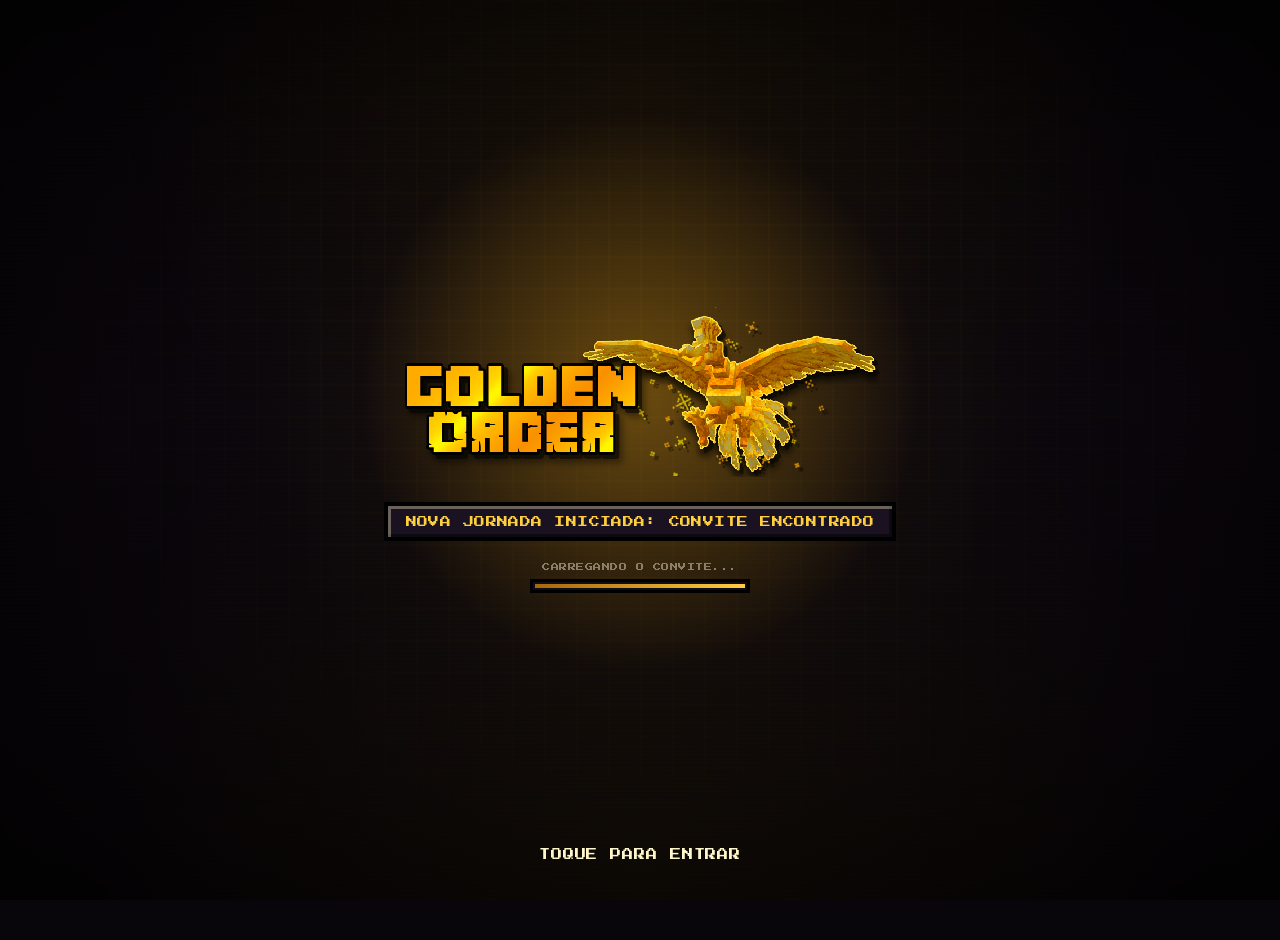
==== commit 1378f334: "Add files via upload" ====
--- a/index.html
+++ b/index.html
@@ -2,9 +2,14 @@
 <html lang="pt-BR">
 <head>
 <meta charset="UTF-8">
+<!-- aplica o tema salvo (claro/escuro) antes do CSS pintar a página,
+     senão dá pra ver um flash rápido do tema errado ao carregar —
+     ver i18n.js pra a lógica completa (isso aqui é só a versão
+     "de emergência", rápida o bastante pra rodar antes da 1ª pintura) -->
+<script>(function(){try{var t=localStorage.getItem('golden-order-theme');document.documentElement.setAttribute('data-theme',t==='light'?'light':'dark');}catch(e){}})();</script>
 <meta name="viewport" content="width=device-width, initial-scale=1.0">
 <title>Golden Order — Convite</title>
-<meta name="description" content="A Golden Order é um clã de Minecraft inspirado em Elden Ring. Um convite exclusivo, para poucos escolhidos a dedo.">
+<meta name="description" content="A Golden Order é um clã de Minecraft — um grupo de amigos que reúne gente ativa e capacitada pra crescer e jogar junto. Um convite exclusivo.">
 <meta name="theme-color" content="#e8a413">
 <!-- noindex: esse link não é pra ser encontrado por busca nem
      divulgado publicamente, só enviado direto pra quem foi convidado -->
@@ -26,19 +31,19 @@
 <meta property="og:type" content="website">
 <meta property="og:title" content="Golden Order — Convite Oficial">
 <meta property="og:description" content="Um clã de Minecraft. Um convite para poucos.">
-<meta property="og:image" content="SUA_URL_AQUI/assets/og-image.png">
+<meta property="og:image" content="SUA_URL_AQUI/og-image.png">
 <meta property="og:url" content="SUA_URL_AQUI/">
 <meta name="twitter:card" content="summary_large_image">
 <meta name="twitter:title" content="Golden Order — Convite Oficial">
 <meta name="twitter:description" content="Um clã de Minecraft. Um convite para poucos.">
-<meta name="twitter:image" content="SUA_URL_AQUI/assets/og-image.png">
+<meta name="twitter:image" content="SUA_URL_AQUI/og-image.png">
 
 <link rel="preconnect" href="https://fonts.googleapis.com">
 <link rel="preconnect" href="https://fonts.gstatic.com" crossorigin>
 <link href="https://fonts.googleapis.com/css2?family=Press+Start+2P&family=VT323&display=swap" rel="stylesheet">
 <link rel="stylesheet" href="style.css">
 </head>
-<body>
+<body data-i18n-doctitle="doc.title.index">
 
 <!-- ============================================================
      LOGO: a logo oficial da Golden Order enviada pelo usuário já
@@ -54,26 +59,54 @@
 <div class="scanlines"></div>
 
 <!-- Intro animation -->
-<div id="intro" tabindex="0" role="button" aria-label="Toque para entrar">
+<div id="intro" tabindex="0" role="button" aria-label="Toque para entrar" data-i18n-aria-label="intro.hint">
   <div class="intro-logo-wrap">
     <div class="intro-glow"></div>
-    <img class="intro-logo" src="assets/logo.png" alt="Golden Order">
+    <img class="intro-logo" src="logo.png" alt="Golden Order">
   </div>
-  <div class="toast pixel-font">CONQUISTA DESBLOQUEADA: CONVITE ENCONTRADO</div>
+  <div class="toast pixel-font" data-i18n="intro.toast">NOVA JORNADA INICIADA: CONVITE ENCONTRADO</div>
 
   <div class="intro-loading" aria-hidden="true">
-    <span class="intro-loading-label">Carregando o convite...</span>
+    <span class="intro-loading-label" data-i18n="intro.loading">Carregando o convite...</span>
     <div class="intro-loading-track">
       <div class="intro-loading-bar"></div>
     </div>
   </div>
 
-  <div class="intro-hint">Toque para entrar</div>
+  <div class="intro-hint" data-i18n="intro.hint">Toque para entrar</div>
+</div>
+
+<!-- Configurações: idioma e tema (claro/escuro), lembrados em todas
+     as páginas do site via localStorage — ver i18n.js. Nesta página o
+     gatilho é o botão logo abaixo de "Ler Convite" (dentro do
+     .seal-wrap, mais abaixo), não uma engrenagem fixa. -->
+<div class="settings-overlay" id="settingsOverlay">
+  <div class="settings-box">
+    <button type="button" class="settings-close" id="settingsClose" aria-label="Fechar" data-i18n-aria-label="settings.close">✕</button>
+    <h3 class="settings-title" data-i18n="settings.title">Configurações</h3>
+
+    <div class="settings-group">
+      <p class="settings-label" data-i18n="settings.language">Idioma</p>
+      <div class="settings-options">
+        <button type="button" class="settings-option" data-lang="pt">Português</button>
+        <button type="button" class="settings-option" data-lang="en">English</button>
+        <button type="button" class="settings-option" data-lang="es">Español</button>
+      </div>
+    </div>
+
+    <div class="settings-group">
+      <p class="settings-label" data-i18n="settings.theme">Tema</p>
+      <div class="settings-options">
+        <button type="button" class="settings-option" data-theme="dark" data-i18n="settings.dark">Escuro</button>
+        <button type="button" class="settings-option" data-theme="light" data-i18n="settings.light">Claro</button>
+      </div>
+    </div>
+  </div>
 </div>
 
 <main id="main">
-  <img class="logo-main" src="assets/logo.png" alt="Golden Order">
-  <p class="kicker">Inspirado em Elden Ring, construído em blocos</p>
+  <img class="logo-main" src="logo.png" alt="Golden Order">
+  <p class="kicker" data-i18n="index.kicker">Um grupo de amigos, construído em blocos</p>
 
   <!-- O convite chega fechado, e só revela a mensagem formal (com Mahou
        como remetente + botões de aceitar/recusar) quando clicado — o
@@ -87,32 +120,41 @@
        mensagem — sem parâmetro, fica genérico e ainda funciona. -->
   <div class="invite-card scroll-reveal">
     <div class="seal-wrap" id="sealWrap">
-      <p class="invite-prompt">Uma mensagem da Golden Order aguarda por você.</p>
+      <p class="invite-prompt" data-i18n="invite.prompt">Uma mensagem da Golden Order aguarda por você.</p>
       <button type="button" class="invite-open-btn" id="cardClosed" aria-expanded="false" aria-controls="cardReveal">
         <span class="invite-open-bracket invite-open-bracket-l" aria-hidden="true">▸</span>
-        <span class="invite-open-label">Ler Convite</span>
+        <span class="invite-open-label" data-i18n="invite.open">Ler Convite</span>
         <span class="invite-open-bracket invite-open-bracket-r" aria-hidden="true">◂</span>
       </button>
+      <button type="button" class="settings-inline-btn" id="settingsBtn" aria-haspopup="dialog" aria-controls="settingsOverlay">
+        <span class="settings-inline-icon" aria-hidden="true">⚙</span>
+        <span data-i18n="settings.button">Configurações</span>
+      </button>
+      <a href="membros.html" class="settings-inline-btn">
+        <span class="settings-inline-icon" aria-hidden="true">⚜</span>
+        <span data-i18n="nav.members">Membros</span>
+      </a>
     </div>
 
     <div class="card-reveal" id="cardReveal">
       <div class="card-reveal-inner">
         <div class="card-open">
-          <p class="card-from-label">De</p>
+          <p class="card-from-label" data-i18n="card.from">De</p>
           <p class="card-sender">Mahou</p>
-          <p class="card-sender-role">Líder da Golden Order</p>
+          <p class="card-sender-role" data-i18n="card.senderRole">Líder da Golden Order</p>
           <div class="rule rule-sm"><span class="blk"></span><span class="diamond"></span><span class="blk"></span></div>
-          <p class="card-body"><span class="ticket-recipient" id="ticketRecipient">Você</span> foi convidado(a) a fazer parte da Golden Order — um clã de Minecraft inspirado em Elden Ring, formado por poucos, escolhidos a dedo.</p>
-          <p class="card-body card-question">Aceita entrar para a Ordem?</p>
+          <p class="card-body"><span data-i18n="card.bodyPrefix"></span><span class="ticket-recipient" id="ticketRecipient">Você</span><span data-i18n="card.bodyRest"> foi convidado(a) a fazer parte da Golden Order — um clã criado por um grupo de amigos, que vai chamando aos poucos quem cruza nosso caminho.</span></p>
+          <p class="card-body" data-i18n="card.bodyPhilosophy">Não é sobre competir, colecionar ou acumular — é sobre juntar gente ativa e capacitada, de áreas diferentes, pra crescer e jogar junto.</p>
+          <p class="card-body card-question" data-i18n="card.question">Aceita entrar para a Ordem?</p>
           <div class="card-actions">
             <a class="invite-open-btn" href="questionario.html">
               <span class="invite-open-bracket invite-open-bracket-l" aria-hidden="true">▸</span>
-              <span class="invite-open-label">Aceitar</span>
+              <span class="invite-open-label" data-i18n="btn.accept">Aceitar</span>
               <span class="invite-open-bracket invite-open-bracket-r" aria-hidden="true">◂</span>
             </a>
             <a class="invite-open-btn" href="recusado.html">
               <span class="invite-open-bracket invite-open-bracket-l" aria-hidden="true">▸</span>
-              <span class="invite-open-label">Recusar</span>
+              <span class="invite-open-label" data-i18n="btn.decline">Recusar</span>
               <span class="invite-open-bracket invite-open-bracket-r" aria-hidden="true">◂</span>
             </a>
           </div>
@@ -131,10 +173,11 @@
       <span class="status-dot" id="statusDot"></span>
       <span id="statusText">Servidor online</span>
     </div>
-    <p class="footer-tagline">Golden Order · Feito para um, não para todos</p>
+    <p class="footer-tagline">Golden Order · <span data-i18n="footer.tagline">Feito para um, não para todos</span></p>
   </footer>
 </main>
 
+<script src="i18n.js"></script>
 <script src="script.js"></script>
 
 </body>
--- a/style.css
+++ b/style.css
@@ -10,6 +10,30 @@
     --ink:#f1e6c8;
     --ink-dim:#8b7f6a;
     --px:4px; /* base pixel unit for bevels/notches */
+    --vignette-opacity:0.9;
+    --scanline-opacity:0.22;
+  }
+
+  /* ---------- tema claro ----------
+     Trocado via data-theme="light" no elemento html (ver i18n.js).
+     Como quase todo o site usa as variáveis de cor (--bg-0/1/2, --ink,
+     --ink-dim, --gold-1 a 5) em vez de cor fixa, só redefinir elas
+     aqui já recolore praticamente tudo — só o brilho do vignette e
+     das scanlines precisa de um ajuste à parte, pra não pesar demais
+     numa página clara. */
+  html[data-theme="light"]{
+    --gold-1:#8a5a00;
+    --gold-2:#a5670b;
+    --gold-3:#c17f0e;
+    --gold-4:#e8a413;
+    --gold-5:#d8b878;
+    --bg-0:#f3ead2;
+    --bg-1:#e9dcb8;
+    --bg-2:#ddccA0;
+    --ink:#2c2110;
+    --ink-dim:#6b5b3a;
+    --vignette-opacity:0.25;
+    --scanline-opacity:0.06;
   }
 
   *{box-sizing:border-box;}
@@ -26,6 +50,36 @@
     -webkit-font-smoothing:none;
   }
   img{ image-rendering:pixelated; }
+
+  /* ---------- barra de rolagem ----------
+     a barra padrão do navegador (fina, cinza, com cantos redondos)
+     destoava do resto do visual em blocos/pixel — essa versão usa as
+     mesmas cores/bordas duras do site. Webkit (Chrome/Edge/Safari) +
+     Firefox cobertos separadamente, já que não existe uma propriedade
+     única pra isso. */
+  html{
+    scrollbar-width:auto;
+    scrollbar-color:var(--gold-4) var(--bg-1);
+  }
+  ::-webkit-scrollbar{
+    width:16px;
+    height:16px;
+  }
+  ::-webkit-scrollbar-track{
+    background:var(--bg-1);
+    border-left:2px solid #000;
+  }
+  ::-webkit-scrollbar-thumb{
+    background:var(--gold-4);
+    border:2px solid #000;
+    box-shadow:inset 2px 2px 0 0 rgba(255,246,201,0.2);
+  }
+  ::-webkit-scrollbar-thumb:hover{
+    background:var(--gold-3);
+  }
+  ::-webkit-scrollbar-corner{
+    background:var(--bg-1);
+  }
 
   /* ---------- foco visível (navegação por teclado) ---------- */
   /* :focus-visible só acende pra quem navega com Tab/teclado — no
@@ -88,8 +142,8 @@
     pointer-events:none;
     background:repeating-linear-gradient(
       180deg,
-      rgba(0,0,0,0.22) 0px,
-      rgba(0,0,0,0.22) 1px,
+      rgba(0,0,0,var(--scanline-opacity)) 0px,
+      rgba(0,0,0,var(--scanline-opacity)) 1px,
       transparent 2px,
       transparent 4px
     );
@@ -100,7 +154,7 @@
     inset:0;
     z-index:1;
     pointer-events:none;
-    box-shadow: inset 0 0 20vw rgba(0,0,0,0.9);
+    box-shadow: inset 0 0 20vw rgba(0,0,0,var(--vignette-opacity));
   }
 
   #particles{
@@ -153,12 +207,18 @@
        de entrada deixa de ser um vazio parado */
     background:rgba(5,4,3,0.4);
     cursor:pointer;
-    /* smooth ease instead of steps(): a stepped fade on a full-screen
-       overlay looks like the page freezing then jumping, not a fade */
-    transition:opacity 0.35s ease, visibility 0.35s ease;
+    /* ao clicar, a tela de entrada sobe rápido pra fora da viewport
+       (em vez de só sumir com um fade) — dá a sensação de que a
+       página "subiu" pra dar lugar ao convite por trás dela. A
+       curva acelera bem no fim (cubic-bezier), pra parecer um
+       movimento rápido e intencional, não um deslize suave. A
+       visibility só troca DEPOIS do movimento terminar (transition-
+       delay), pra ela continuar cobrindo a tela até sair de vista de
+       verdade. */
+    transition:transform 0.4s cubic-bezier(0.55,0,1,0.45), visibility 0s linear 0.4s;
   }
   #intro.hide{
-    opacity:0;
+    transform:translateY(-100%);
     visibility:hidden;
     pointer-events:none;
   }
@@ -171,7 +231,7 @@
   }
   .intro-glow{
     position:absolute;
-    width:min(70vw, 520px);
+    width:min(74vw, 580px);
     aspect-ratio:1;
     border-radius:50%;
     background:radial-gradient(circle, rgba(232,164,19,0.4) 0%, rgba(232,164,19,0) 68%);
@@ -185,7 +245,7 @@
 
   #intro .intro-logo{
     position:relative;
-    width:min(78vw, 420px);
+    width:min(84vw, 480px);
     clip-path:inset(0 100% 0 0);
     animation:buildReveal 0.9s steps(10,end) forwards;
     animation-delay:0.15s;
@@ -284,14 +344,22 @@
     padding:8vh 5vw 10vh;
     text-align:center;
     opacity:0;
+    transform:translateY(40px);
   }
   #main.reveal{
+    /* pequeno atraso pra a página de trás começar a "subir" logo
+       depois que a tela de entrada já iniciou a saída — reforça a
+       sensação de continuidade entre as duas telas */
     animation:fadeUp 0.45s ease forwards;
-  }
-  @keyframes fadeUp{ to{ opacity:1; } }
+    animation-delay:0.1s;
+  }
+  @keyframes fadeUp{
+    from{ opacity:0; transform:translateY(40px); }
+    to{ opacity:1; transform:translateY(0); }
+  }
 
   .logo-main{
-    width:min(88vw, 460px);
+    width:min(92vw, 560px);
     margin-bottom:8px;
     animation:float 3s ease-in-out infinite;
     filter:drop-shadow(0 6px 0 rgba(0,0,0,0.5));
@@ -508,7 +576,7 @@
     width:min(480px, 130vw);
     height:min(480px, 130vw);
     transform:translate(-50%,-50%);
-    background:url('assets/bird-icon.png') center/contain no-repeat;
+    background:url('bird-icon.png') center/contain no-repeat;
     opacity:0.05;
     pointer-events:none;
   }
@@ -530,6 +598,7 @@
   .card-open > *:nth-child(5){ transition-delay:0.37s; }
   .card-open > *:nth-child(6){ transition-delay:0.45s; }
   .card-open > *:nth-child(7){ transition-delay:0.53s; }
+  .card-open > *:nth-child(8){ transition-delay:0.61s; }
 
   .card-from-label{
     font-family:'Press Start 2P', monospace;
@@ -661,6 +730,164 @@
       0 0 0 0 rgba(0,0,0,0.7);
   }
 
+  /* ---------- botão e painel de configurações (idioma + tema) ---------- */
+  .settings-btn{
+    position:fixed;
+    top:18px;
+    right:18px;
+    z-index:40;
+    display:inline-flex;
+    align-items:center;
+    justify-content:center;
+    width:44px;
+    height:44px;
+    background:transparent;
+    border:2px solid var(--gold-5);
+    color:var(--gold-2);
+    font-size:1.2rem;
+    line-height:1;
+    cursor:pointer;
+    box-shadow:
+      inset 2px 2px 0 0 rgba(255,246,201,0.08),
+      inset -2px -2px 0 0 rgba(0,0,0,0.5);
+    transition:border-color 0.15s ease, transform 0.15s ease, opacity 0.3s ease;
+  }
+  .settings-btn:hover{
+    border-color:var(--gold-3);
+    transform:scale(1.06) rotate(20deg);
+  }
+  .settings-btn:active{
+    transform:scale(0.94) rotate(20deg);
+  }
+  /* na index.html o gatilho de configurações não é essa engrenagem
+     fixa — é o .settings-inline-btn logo abaixo do "Ler Convite"
+     (ver .seal-wrap). A engrenagem fixa continua servindo as outras
+     páginas (questionário, recusa, árvore de membros), que não têm
+     esse botão inline. */
+
+  /* botão inline de configurações, dentro do .seal-wrap, logo abaixo
+     do "Ler Convite" — mesma família visual (borda + bisel em pixel)
+     E MESMA COR dourada dos outros botões, só menor, pra não competir
+     em tamanho com o botão principal do convite */
+  .settings-inline-btn{
+    display:inline-flex;
+    align-items:center;
+    justify-content:center;
+    gap:8px;
+    background:transparent;
+    border:2px solid var(--gold-5);
+    padding:8px 14px;
+    cursor:pointer;
+    text-decoration:none;
+    font-family:'Press Start 2P', monospace;
+    font-size:0.62rem;
+    letter-spacing:0.05em;
+    color:var(--gold-2);
+    box-shadow:
+      inset 2px 2px 0 0 rgba(255,246,201,0.08),
+      inset -2px -2px 0 0 rgba(0,0,0,0.5);
+    transition:border-color 0.15s ease, color 0.15s ease, transform 0.08s steps(1);
+  }
+  .settings-inline-btn:hover{
+    border-color:var(--gold-3);
+  }
+  .settings-inline-btn:active{
+    transform:translate(2px,2px);
+  }
+  .settings-inline-icon{
+    font-size:0.85rem;
+  }
+
+  .settings-overlay{
+    position:fixed;
+    inset:0;
+    z-index:70;
+    display:flex;
+    align-items:center;
+    justify-content:center;
+    padding:20px;
+    background:rgba(5,4,3,0.75);
+    opacity:0;
+    visibility:hidden;
+    transition:opacity 0.2s ease, visibility 0.2s ease;
+  }
+  .settings-overlay.show{
+    opacity:1;
+    visibility:visible;
+  }
+  .settings-box{
+    position:relative;
+    width:100%;
+    max-width:360px;
+    background:var(--bg-2);
+    border:var(--px) solid #000;
+    padding:30px 24px 24px;
+    text-align:left;
+    box-shadow:
+      inset 4px 4px 0 0 rgba(255,246,201,0.18),
+      inset -4px -4px 0 0 rgba(0,0,0,0.55),
+      8px 8px 0 0 rgba(0,0,0,0.7);
+  }
+  .settings-title{
+    margin:0 0 22px;
+    font-family:'Press Start 2P', monospace;
+    font-size:0.8rem;
+    color:var(--gold-2);
+    text-align:center;
+  }
+  .settings-close{
+    position:absolute;
+    top:10px;
+    right:10px;
+    background:transparent;
+    border:0;
+    color:var(--ink-dim);
+    font-size:1.3rem;
+    line-height:1;
+    padding:4px 6px;
+    cursor:pointer;
+  }
+  .settings-close:hover{ color:var(--gold-2); }
+
+  .settings-group{ margin-bottom:22px; }
+  .settings-group:last-child{ margin-bottom:0; }
+  .settings-label{
+    margin:0 0 10px;
+    font-family:'Press Start 2P', monospace;
+    font-size:0.55rem;
+    letter-spacing:0.04em;
+    text-transform:uppercase;
+    color:var(--gold-3);
+  }
+  .settings-options{
+    display:flex;
+    flex-wrap:wrap;
+    gap:10px;
+  }
+  .settings-option{
+    flex:1 1 auto;
+    font-family:'VT323', monospace;
+    font-size:1.05rem;
+    color:var(--ink-dim);
+    background:var(--bg-1);
+    border:2px solid #000;
+    padding:8px 10px;
+    cursor:pointer;
+    text-align:center;
+    box-shadow:
+      inset 1px 1px 0 0 rgba(255,246,201,0.08),
+      inset -1px -1px 0 0 rgba(0,0,0,0.5);
+    transition:border-color 0.15s ease, color 0.15s ease;
+  }
+  .settings-option:hover{
+    color:var(--gold-2);
+  }
+  .settings-option.active{
+    border-color:var(--gold-3);
+    color:var(--gold-2);
+    background:var(--bg-2);
+  }
+
   footer{
     margin-top:40px;
     display:flex;
@@ -773,12 +1000,15 @@
   }
 
   @media (max-width:480px){
+    .settings-btn{ top:10px; right:10px; width:38px; height:38px; font-size:1rem; }
+    .settings-box{ padding:26px 18px 20px; }
     .ticket{ padding:24px 18px 20px; }
     .cta{ font-size:0.65rem; padding:14px 20px; }
     .cta-outline{ font-size:0.65rem; padding:14px 20px; }
     .invite-open-btn{ padding:10px 14px; gap:8px; }
     .invite-open-label{ font-size:0.7rem; }
     .invite-open-bracket{ font-size:1rem; }
+    .settings-inline-btn{ padding:7px 12px; font-size:0.56rem; }
     .card-sender{ font-size:1.15rem; }
     .card-open::before{ width:min(340px, 150vw); height:min(340px, 150vw); }
     .card-actions{ flex-direction:column; width:100%; }
@@ -790,6 +1020,8 @@
     #particles{ display:none; }
     .logo-main{ animation:none; }
     .status-dot.online{ animation:none; }
+    #intro{ transition:none !important; }
+    #main.reveal{ animation:none !important; opacity:1 !important; transform:none !important; }
     #intro .intro-logo{ animation:none; opacity:1; clip-path:none; transform:none; filter:none; }
     .intro-glow{ animation:none; opacity:0.7; transform:none; }
     .toast{ animation:none; opacity:1; transform:none; }
